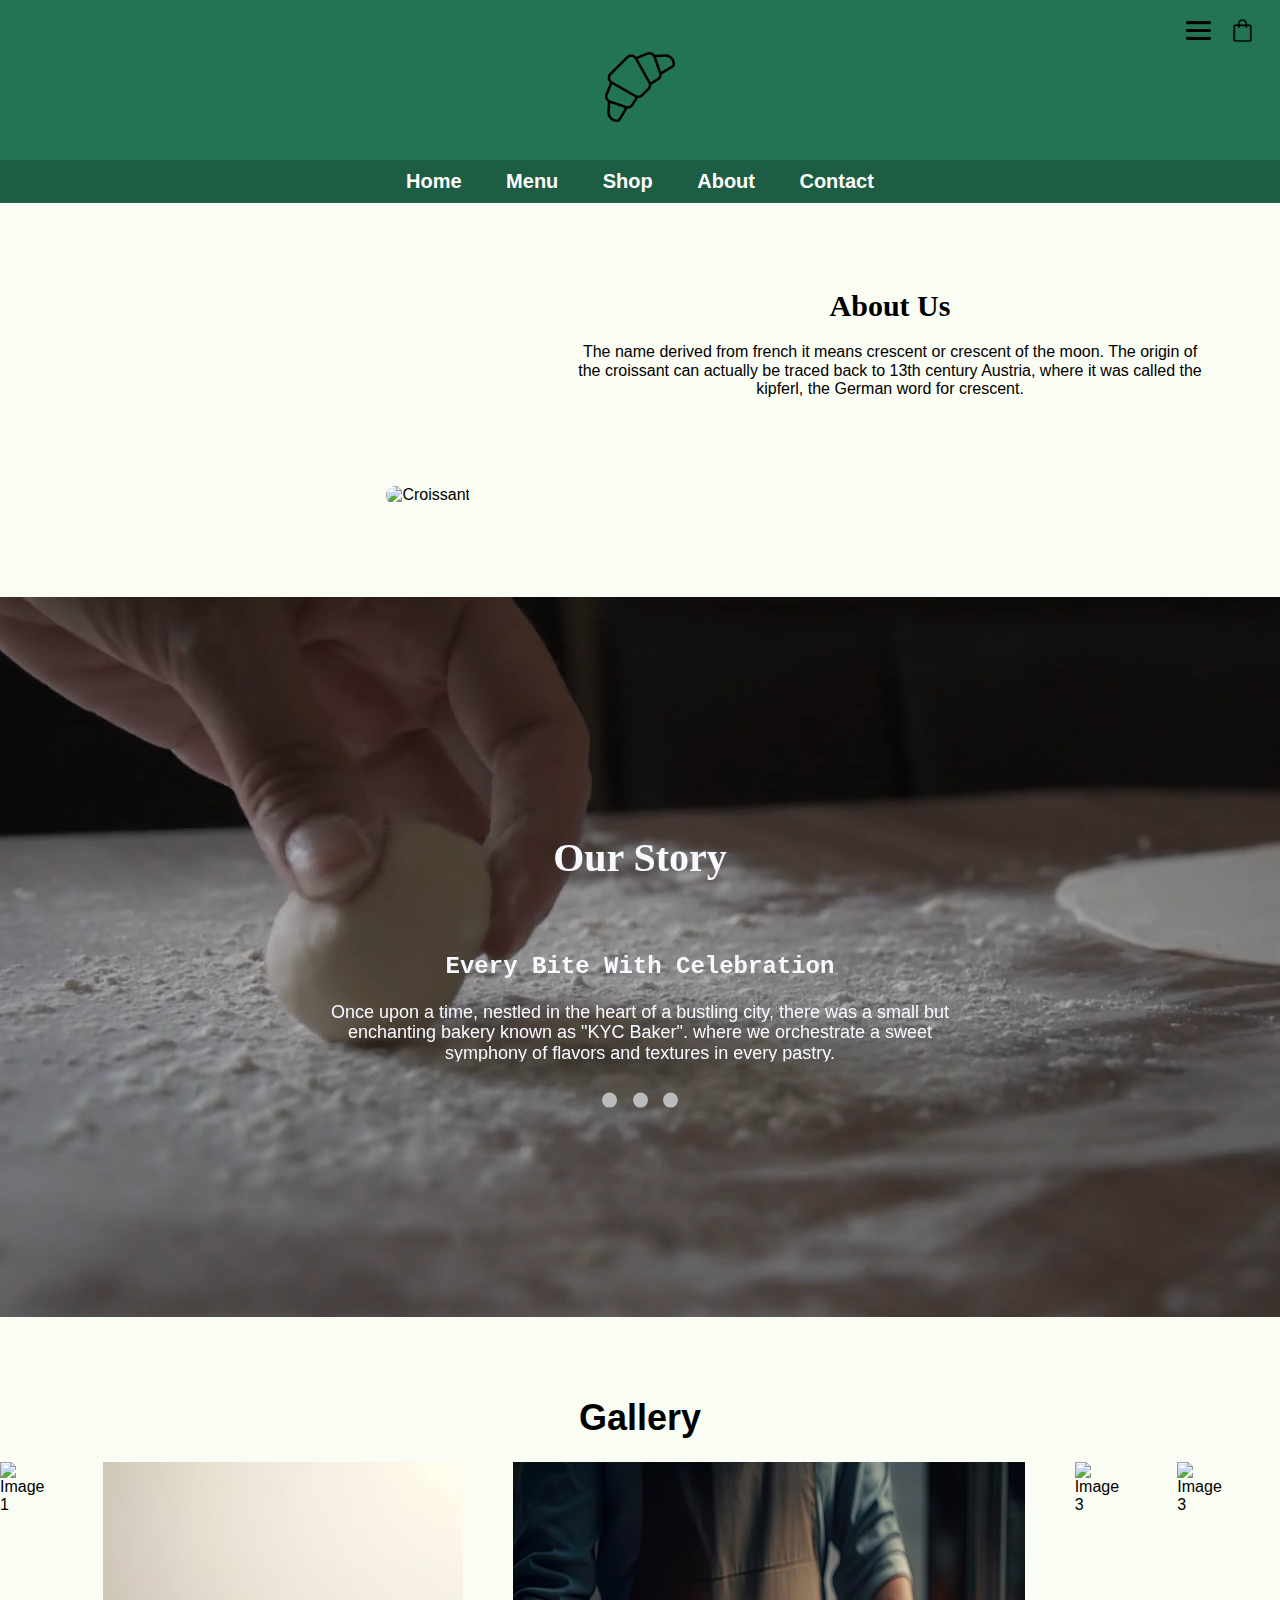
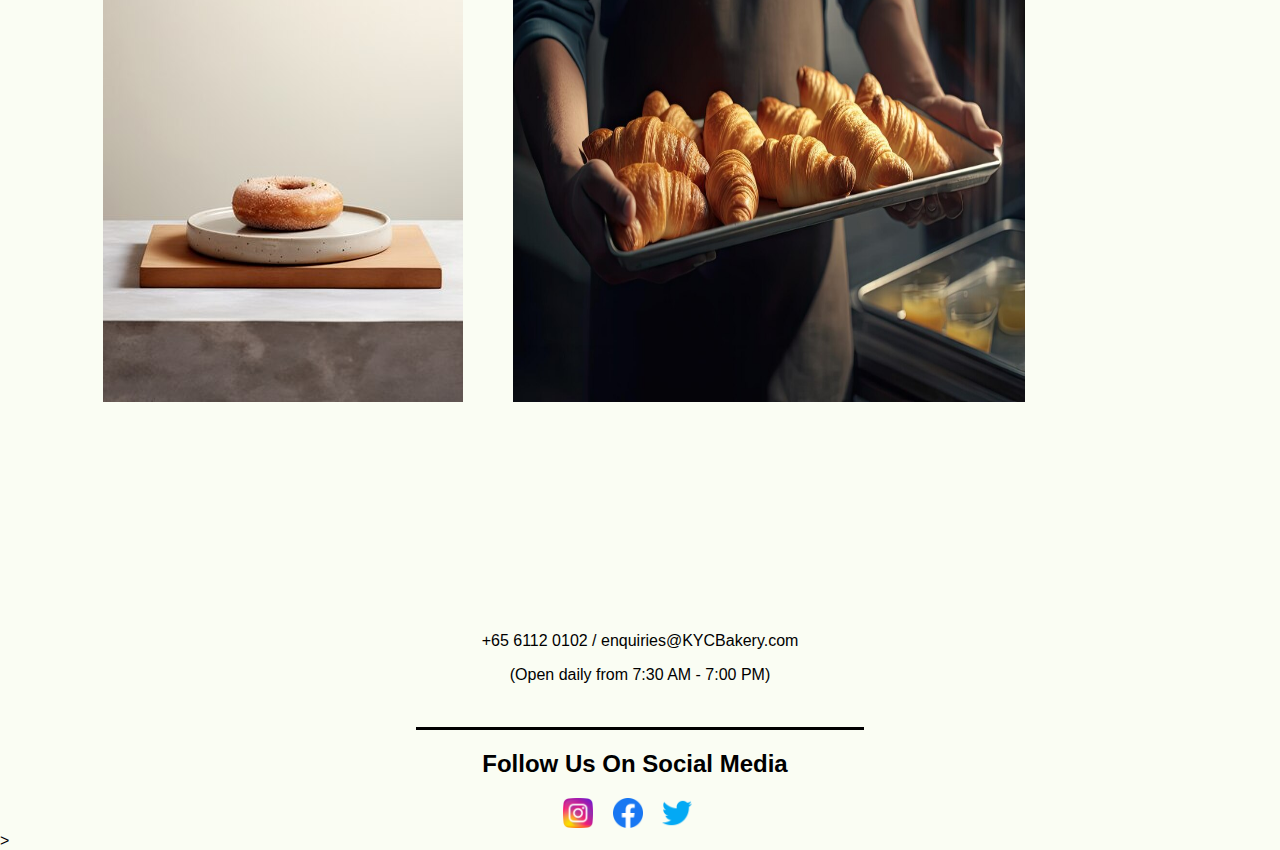
==== about.html @ 5d9e371f "all page development and total price javascript on shop and slider gallery on about page" ====
<!DOCTYPE html>
<html lang="en">
<head>
    <meta charset="UTF-8">
    <meta name="viewport" content="width=device-width, initial-scale=1.0">
    <title>About</title>
    <link rel="stylesheet" href="Remaining.css">
    <link rel="stylesheet" href="normalize.css">
</head>
<body>
    <header>
        <nav class="menu">
            <div class="icons">
                <img src="image/menu.png" alt="Shop">
                <img src="image/market.png" alt="Shop">
            </div>
            <div class="logo">
                <img src="image/croissant.png" alt="KYC Bakery">
            </div>
            <ul>
                <li><a href="index.html">Home</a></li>
                <li><a href="menu.html">Menu</a></li>
                <li><a href="shop.html">Shop</a></li>
                <li><a href="about.html">About</a></li>
                <li><a href="contact.html">Contact</a></li>
            </ul>
        </nav>
    </header>
    <section>
        <div class="Toprightbox">
            <img src="image/croissants-wooden-cutting-board.jpg" alt="Croissant">
            <div class="words">
                <h1 style="font-family:'Pacificoregular';font-size: 30px;">About Us</h1>
                <p>The name derived from french it means crescent or crescent of the moon. The origin of the croissant can actually be traced back to 13th century Austria, where it was called the kipferl, the German word for crescent.</p>
            </div>
        </div>
    </section>
    <br><br><br><br><br>
    <section>
        <div class="slider-background">
            <video autoplay muted loop>
                <source src="videos/dough_-_43653 (720p).mp4" type="video/mp4">
            </video>
            <div class="text-below-box">
                <h2 style="font-size: 40px;font-weight: bold;font-family:'Pacificoregular'">Our Story</h2><br><br>
                <div class="slider-bottom">
                    <div class="slider-bottom-text" data-index="1">
                        <p><strong style="font-size: 24px;font-family:'Courier New', Courier, monospace">Every Bite With Celebration</strong><br><br>Once upon a time, nestled in the heart of a bustling city, there was a small but enchanting bakery known as "KYC Baker". where we orchestrate a sweet symphony of flavors and textures in every pastry.</p>
                    </div>
                    <div class="slider-bottom-text" data-index="2">
                        <p><strong style="font-size: 24px;font-family:'Courier New', Courier, monospace">The Journey</strong><br><br> Our commitment to quality begins at the source. With ingredients sourced from local farmers and global flavors that tantalize the palate, each pastry is a journey of flavors, connecting the rich tapestry of our community to the world.</p>
                    </div>
                    <div class="slider-bottom-text" data-index="3">
                        <p><strong style="font-size: 24px;font-family:'Courier New', Courier, monospace">Creating a culture that did not exist before</strong><br><br> Our motive was not just limited to providing daily food, but more to fill the memories of people who came by. We continued to make efforts to build a new “bakery culture” whereby everyone enjoys bread any time at anywhere of their day.</p>
                    </div>
                </div>
                
                <div class="dots-container">
                    <span class="dot" onclick="currentSlide(1)"></span>
                    <span class="dot" onclick="currentSlide(2)"></span>
                    <span class="dot" onclick="currentSlide(3)"></span>
                </div>
            </div>
        </div>
    </section>

    <section>
        <h1 style="text-align:center;margin-top:80px;font-size: 36px;">Gallery</h1>
        <div class="gallery-container">
            <div class="gallery">
                <img src="image/front-view-baker-spreading-flour-dough-composition.jpg" alt="Image 1">
                <img src="image/baked-bun-with-black-copy-space-background.jpg" alt="Image 2">
                <img src="image/background.jpg" alt="image 3">
                <img src="image/high-angle-cook-whisking-mixture-bowl.jpg" alt="Image 3">
                <img src="image/coffee-croissant-jam-wooden-table-french-breakfast-cafe-vertical-shot-selective-focus-croissant.jpg" alt="Image 3">
            </div>
        </div>
    </section>


    <footer style="margin-top:70px">
        <p style="text-align: center;">+65 6112 0102 / enquiries@KYCBakery.com</p>
        <p style="text-align: center;">(Open daily from 7:30 AM - 7:00 PM)</p><br>
        <hr style="height:3px;background-color: black;border:none;width:35%;">
        <div class="socialmedia2">
            <h2>Follow Us On Social Media</h2>
            <img src="image/instagram.png" alt="Instagram">
            <img src="image/facebook.png" alt="Facebook">
            <img src="image/twitter.png" alt="Facebook">
        </div>>
    </footer>
    <script>
        document.addEventListener("DOMContentLoaded", function () {
            let currentIndex = 1;
            showText(currentIndex);
    
            function showText(index) {
                const texts = document.querySelectorAll(".slider-bottom-text");
                texts.forEach((text) => {
                    text.style.display = +text.getAttribute("data-index") === index ? "block" : "none";
                });
            }
    
            window.currentSlide = function (index) {
                currentIndex = index;
                showText(currentIndex);
            };
        });
    </script>
    <script src="https://code.jquery.com/jquery-3.6.4.min.js"></script>
    <script src="aboutscript.js"></script>
</body>
</html>
---- Remaining.css ----
body {
    font-family: Arial, sans-serif;
    margin: 0;
    padding: 0;
    background-color:#fafdf3;
}

.menu {
    background-color: rgb(35, 116, 85);
    text-align: center;
    padding:18px 0;
    padding-bottom:0px;
    position:relative;
}

.icons{
    text-align: end;
    margin-right: 10px;
    margin-top: 0;
}

.icons #market-icon {
    width: 25px;
    margin-right: 10px; 
    cursor: pointer; 
}


.icons img{
    max-width: 25px;
    margin-right:15px
}

.logo{
    text-align:center
}

.logo img {
    max-width: 80px;
    padding-bottom:20px;
}

.modal {
    display: none;
    position: fixed;
    top: 0;
    left: 0;
    width: 300px;
    height: 100%;
    background-color: rgba(0, 0, 0, 0.7);
    overflow-y: auto;
}

.modal-content {
    background-color: #fefefe;
    margin: 15% auto;
    padding: 20px;
    border: 1px solid #888;
    width: 100%;
    box-sizing: border-box;
}

#market-items-list {
    max-height: 500px; /* Set the maximum height for scrollability */
    overflow-y: auto; /* Enable vertical scrolling if the list exceeds the max height */
}

.close {
    color: #aaa;
    float: right;
    font-size: 28px;
    font-weight: bold;
    cursor: pointer;
}

.close:hover,
.close:focus {
    color: black;
    text-decoration: none;
    cursor: pointer;
}

.menu ul {
    list-style: none;
    padding: 10px 0;
    margin-top:8px;
    align-items: center;
    justify-content:flex-end;
    background-color: rgb(29, 93, 68);;
    
}

.menu ul li {
    
    display: inline;
    margin: 10px;
    position: relative;
}

.menu ul li a {
    text-decoration: none;
    color: white;
    font-weight: bold;
    font-size: 20px;
    margin: 0 10px;
    transition: color 0.3s;
}

.menu ul li a:hover {
    color:black;
}

.menu-background{
    background-size: cover;
    background-position: center;
    background-attachment: fixed;
    background-color: transparent;
    margin: 0;
    margin-top: 40px;
    padding: 0;
    position: relative;
    height: 60vh;
    display:block;
}

.menu-background video{
    width: 100%;
    height: 100%;
    object-fit: cover;
    position: relative;
    top: 0;
    left: 0;
}

.menu-background-text{
    text-align:center;
    font-size: 18px;
    color: ghostwhite;
    position: absolute;
    top: 50%;
    left: 50%;
    transform: translate(-50%, -50%);
}

.menu-background-text img{
    max-width: 80px;
    margin-right:60px;
    margin-left:60px;
    margin-top:30px;
    margin-bottom: 40px;
    display: inline-block;
    filter: brightness(0) invert(1);
}

.content {
    display: flex;
    flex-direction: row; /* Arrange items in a column */
    align-items: flex-start;
}

.photo {
    float: left;
    width: 50%; /* Adjust as needed */
}

.details {
    text-align:center;
    float: right;
    width: 50%; /* Adjust as needed */
    padding: 20px; /* Adjust as needed */
    margin-top: 90px;
    margin-right:80px;
}

.photo img {
    max-width: 75%;
    height: auto;
    display: block;
    margin-top: 50px;
    margin-left: 60px;
    margin-right:30px;
    border-radius:25px;
}

h2{
    text-align:center;
    font-weight: bold;
}

.box-container {
    display: flex;
    flex-wrap: wrap;
    justify-content: center;
    margin-top: 20px;
}

.box {
    width: 30%; /* Adjust as needed */
    text-align: center;
    margin: 30px;
    opacity: 0;
    transform: translateY(20px);
    transition: opacity 0.6s ease-out, transform 0.6s ease-out;
} 

.box.slide-in {
    opacity: 1;
    transform: translateY(0);
}

.box img {
    max-width: 70%;
    height: 80%;
    border-radius: 10px;
    cursor:pointer;
}

.box img:hover {
    transform: scale(1.1); /* Adjust the scale factor for the close-up effect */
}


.box p {
    margin-top: 10px;
    font-weight: bold;
} 

/*testing*/

#slider-container {
    display: flex;
    overflow: hidden;
}

.slider-item {
    width: 100%;
    display: none;
    justify-content:center;
    text-align:center;
    margin-left:30px;
}

.slider-item img {
    max-width: 30%;
    height: auto;
    width:150px;
    margin: 0 10px;
    border-radius:30px;
    margin-bottom:10px;
}

.slider-item p{
    margin-top:60px;
}

#buttons-container {
    margin-top: 10px;
    display:flex;
    justify-content: center;
    margin-bottom: 30px;
}

button {
    margin-right: 10px;
    background-color: #fafdf3;
    border:none;
    font-size: 22px;
}

button:hover{
    color: gray;
}

.buttonformenu{
    padding-right: 30px;
    padding-left: 30px;
    padding-top: 8px;
    padding-bottom: 8px;
    background-color: rgb(35, 116, 85);
    font-size: 16px;
    border: none;
    border-radius:5px;
    position:relative;
    color: whitesmoke;
    transition: color 0.3s ease; /*smooth transition effect*/
}

.textformenu{
    text-align:center;
}

.shop-slider-background{
    background-image: url('image/sweet-bun-with-chocolate-syrup-it.jpg');
    background-size: cover;
    background-position: center;
    background-attachment: fixed;
    background-color: transparent;
    padding: 0;
    position: relative;
    display:block;
    z-index: -1;
}

.boxContainer{
    display: flex;
    justify-content: center;
    align-items: center;
    margin-top:10px;
}

.big-empty-box{
    width: 800px;
    height: 1300px;
    border: 2px solid black;
    border-radius: 25px;
    background-color: rgba(62, 62, 62, 0.4);
    color:whitesmoke;
}

.inputbox{
    margin-top:40px;
    margin-left:50px;
    margin-bottom: 40px;
}

.textarea-style {
    width: 600px;
    height: 150px; 
    padding: 10px;
    font-size: 16px;
    border-radius: 10px;
    background-color: rgb(250, 250, 250);
    margin-bottom: 20px;
}

.textarea-totalprice{
    width: 200px;
    height: 50px; 
    padding: 10px;
    font-size: 16px;
    border-radius: 10px;
    background-color: rgb(250, 250, 250);
    margin-bottom: 20px;
}

.inputbox input[type="radio"] {
    transform: scale(1.5);
    margin-right: 5px;
    margin-bottom: 10px;
    margin-left:25px;
}

select {
    width: 250px; 
    padding: 10px; 
    font-size: 16px; 
    border-radius:10px;
    background-color:rgb(250, 250, 250);
}

option {
    font-size: 16px; 
}

input[type="date"]{
    width: 250px; 
    padding: 10px; 
    font-size: 16px; 
    border-radius:10px;
    background-color:rgb(250, 250, 250);
}

input[type="text"]{
    width: 250px; 
    padding: 10px; 
    font-size: 16px; 
    border-radius:10px;
    background-color:rgb(250, 250, 250);
    margin-right:30px;
}

button[type="submit"]{
    width: 150px; 
    padding: 10px; 
    font-size: 16px; 
    border-radius:10px;
    background-color:rgb(35, 116, 85);
    color: whitesmoke;
}

button[type="submit"]:hover{
    color:darkgray;
}

.Toprightbox{
    display: flex;
    flex-direction: row;
    align-items: flex-end;
}

.Toprightbox img{
    margin-left:auto;
    max-width:30%;
    border-radius:25px;
    margin-right: 40px;
    margin-top:60px;
}

.words{
    text-align:center;
    width: 50%; 
    padding: 20px; 
    margin-top: 30px;
    margin-left:40px;
    margin-right:50px;
    margin-bottom:70px;
}

.slider-background{
    /*background-image: url('image/autumn-sunset-illuminates-famous-city-skyline-panorama-generated-by-ai_188544-23673.jpg');*/
    background-size: cover;
    background-position: center;
    background-attachment: fixed;
    background-color: transparent;
    margin-top:0px;
    margin-bottom:0px;
    padding: 0;
    position: relative;
    height: 80vh;
    display:block;
}

video {
    width: 100%;
    height: 100%;
    object-fit: cover;
    position: relative;
    top: 0;
    left: 0;
}

.slider-bottom {
    width: 100%;
    margin: 0 -150px;
    padding: 0 150px;
    overflow:hidden;
    position: relative;
    background:transparent;
}

.slider-bottom-text {
    margin: -20px 0;
    display: none;
    animation: slideIn 3s ease-in-out forwards;
}

.text-below-box{
    text-align:center;
    font-size: 18px;
    color: ghostwhite;
    position: absolute;
    top: 50%;
    left: 50%;
    transform: translate(-50%, -50%);
}


@keyframes slideIn {
    0% {
        transform: translateX(-100%);
    }
    100% {
        transform: translateX(0);
    }
}

.slider-bottom-text:first-child {
    display: block;
}

.dots-container {
    text-align: center;
    margin-top: 30px;
}

.dot {
    height: 15px;
    width: 15px;
    margin: 0 5px;
    background-color: #bbb;
    border-radius: 50%;
    display: inline-block;
    cursor: pointer;
}

.dot:hover {
    background-color: #717171;
}

.contact-boxContainer{
    display: flex;
    /*justify-content: center;*/
    align-items: flex-start;
    margin-top:60px;
}

.contact-big-empty-box{
    width: 900px;
    height: 900px;
    border-radius: 25px;
}

.insidecontact{
    margin-top:40px;
    margin-left:150px;
    margin-bottom: 40px;
}

.insidecontact input[type="radio"] {
    transform: scale(1.5);
    margin-right: 5px;
    margin-bottom: 10px;
    margin-left:25px;
}

.image-contact-container {
    display: flex;
    flex-direction: column; 
    margin-top:130px;
    margin-right:100px;
}

.images-contact-container {
    display: flex;
    width: 500px;
    height: 600px;
    justify-content: space-around;
    flex-direction: column;
    margin-top: 20px;
    margin-left:60px
}

.image-contact-container p{
    margin-top:40px;
    margin-left: 62px;
    margin-bottom:8px;
}

.images-contact-container img {
    max-width: 100%; 
    border-radius: 10px; 
    margin-bottom: 100px;
    margin-top:20px
}

.images-contact-container iframe {
    max-width: 100%; 
    border-radius: 10px; 
    margin-bottom: 100px;
    margin-top:20px;
}


.textarea-contact-style {
    width: 600px;
    height: 150px; 
    padding: 10px;
    font-size: 16px;
    border-radius: 10px;
    background-color: rgb(250, 250, 250);
    margin-bottom: 20px;
}


.payment-boxContainer{
    display: flex;
    justify-content: center;
    align-items: center;
    margin-top:30px;
}

.payment-big-empty-box{
    width: 600px;
    height: 500px;
    border: 2px solid black;
    border-radius: 25px;
}

.insidepayment{
    margin-top:70px;
    margin-left:80px;
    margin-bottom: 40px;
}

.insidepayment input[type="text"]{
    padding: 10px; 
    font-size: 12px; 
    border-radius:10px;
    background-color:rgb(250, 250, 250);
    margin-right:30px;
}

.socialmedia2{
    text-align: center;
    margin-right: 10px;
    margin-top: 15px;
}

.socialmedia2 img{
    max-width:30px;
    margin-right:15px
}

.thankyou-slider-background{
    background-image: url('image/bread-arrangement-cloth.jpg');
    background-size: cover;
    background-position: center;
    background-attachment: fixed;
    background-color: transparent;
    padding: 0;
    position: relative;
    display:block;
    z-index: -1;
    color:black;
}
@media screen and (max-width: 440px) {
    body{
        font-size:12px;
        margin:0;
    }
    .socialmedia2{
        text-align:center;
        margin:0;
    }
    .socialmedia2 img{
        max-width: 25px;
    }
    .logo img {
        max-width: 60px;
    }

    .menu ul {
        flex-direction: row;
        align-items: center;
        justify-content: center;
    }

    .menu ul li {
        display: inline-block;
        margin: 8px 0;
        text-align: center;
    }

    .menu ul li a{
        font-size:16px;
        margin:0 5px;
    }

    #slider-container {
        display: flex;
        overflow: hidden;
    }
    
    .slider-item {
        width: 100%;
        display: none;
        justify-content:center;
        text-align:center;
        margin-left:0;
    }
    
    .slider-item img {
        max-width: 15%;
        height: auto;
        width:150px;
        margin: 0 10px;
        border-radius:30px;
        margin-bottom:10px;
    }

    .content {
        display: flex;
        flex-direction: column;
        align-items: flex-start;
    }
    
    .photo {
        width: 100%; 
    }
    
    .details {
        width:90%;
        margin-top:20px;
    }
    
    .photo img {
        max-width: 75%;
        height: auto;
        display: block;
        margin-top: 50px;
        margin-left: 45px;
        margin-right:30px;
        border-radius:25px;
    }

    .boxContainer{
        display: flex;
        justify-content: center;
        align-items: center;
        margin-top:10px;
    }
    
    .big-empty-box{
        width: 270px;
        height: 1400px;
        border: 2px solid black;
        border-radius: 25px;
    }
    
    .inputbox{
        margin-top:40px;
        margin-left:25px;
        margin-bottom: 40px;
    }

    .textarea-style {
        width: 200px;
        height: 50px; 
        padding: 10px;
        font-size: 16px;
        border-radius: 10px;
        background-color: rgb(250, 250, 250);
        margin-bottom: 20px;
    }
    
    .inputbox input[type="radio"] {
        transform: scale(1.5);
        margin-right: 5px;
        margin-bottom: 10px;
        margin-left:25px;
    }
    

    select {
        width: 200px; 
        padding: 10px; 
        font-size: 16px; 
        border-radius:10px;
        background-color:rgb(250, 250, 250);
    }
    
    option {
        font-size: 16px; 
    }
    
    input[type="date"]{
        width: 200px; 
        padding: 10px; 
        font-size: 16px; 
        border-radius:10px;
        background-color:rgb(250, 250, 250);
    }
    
    input[type="text"]{
        width: 200px; 
        padding: 10px; 
        font-size: 16px; 
        border-radius:10px;
        background-color:rgb(250, 250, 250);
        margin-right:30px;
        margin-top:10px
    }
    
    button[type="submit"]{
        width: 150px; 
        padding: 10px; 
        font-size: 16px; 
        border-radius:10px;
        background-color:rgb(35, 116, 85);
        color: whitesmoke;
    }
    
    button[type="submit"]:hover{
        color:darkgray;
    }

    .Toprightbox {
        flex-direction: column;
        display: flex;
        justify-content: center;
        align-items: center;
    }

    .Toprightbox img{
        margin-left:40px;
        max-width:50%;
        border-radius:25px;
        margin-right: 30px;
        margin-top:60px;
        align-items: center;
    }

    .words {
        padding: 10px;
        align-items: center;
        margin-bottom:0;
    }

    .slider-background{
        background-image: url('image/autumn-sunset-illuminates-famous-city-skyline-panorama-generated-by-ai_188544-23673.jpg');
        background-size: cover;
        background-position: center;
        background-attachment: fixed;
        background-color: transparent;
        margin-right:20px;
        margin-left:20px;
        padding: 0;
        position: relative;
        height: 80vh;
        display:block;
    }
    
    .slider-bottom {
        width: 100%;
        margin: 0 -50px;
        padding: 0 50px;
        overflow:hidden;
        position: relative;
        background:transparent;
    }

    .dots-container {
        margin-top: 5px;
    }
    .dot {
        margin: 0 2px;
        height: 10px; 
        width: 10px; 
    }

    .contact-boxContainer {
        flex-direction: column;
        align-items: center;
    }

    .contact-big-empty-box {
        width: 90%;
        height: auto;
        border-radius: 15px;
    }

    .insidecontact {
        margin: 20px; 
    }

    .insidecontact input[type="radio"] {
        transform: scale(1); 
        margin: 5px 0; 
    }

    .image-contact-container {
        margin: 20px auto;
    }

    .images-contact-container {
        width: 100%;
        height: auto; 
        margin: 20px 0; 
    }

    .images-contact-container img {
        max-width: 100%;
        margin-bottom: 20px; 
        margin-top: 10px; 
    }

    .textarea-contact-style{
        width: 200px;
        height: 50px; 
        padding: 10px;
        font-size: 16px;
        border-radius: 10px;
        background-color: rgb(250, 250, 250);
        margin-bottom: 20px;
    }

    .images-contact-container img:first-child {
        display: none;
    }
    
    .menu-background-text{
        text-align:center;
        font-size: 18px;
        color: ghostwhite;
        position: absolute;
        top: 50%;
        left: 50%;
        transform: translate(-50%, -50%);
    }
    
    .menu-background-text img{
        max-width: 40px;
        margin-right:9px;
        margin-left:10px;
        margin-top:30px;
        margin-bottom: 40px;
        display: inline-block;
        filter: brightness(0) invert(1);
    }
}


.gallery-container {
    overflow: hidden;
    width: 100%;
    height:700px
}

.gallery {
    display: flex;
    transition: transform 1s ease-in-out;
}

.gallery img {
    margin-right:50px;
    width: 40%;
    height: auto;
}
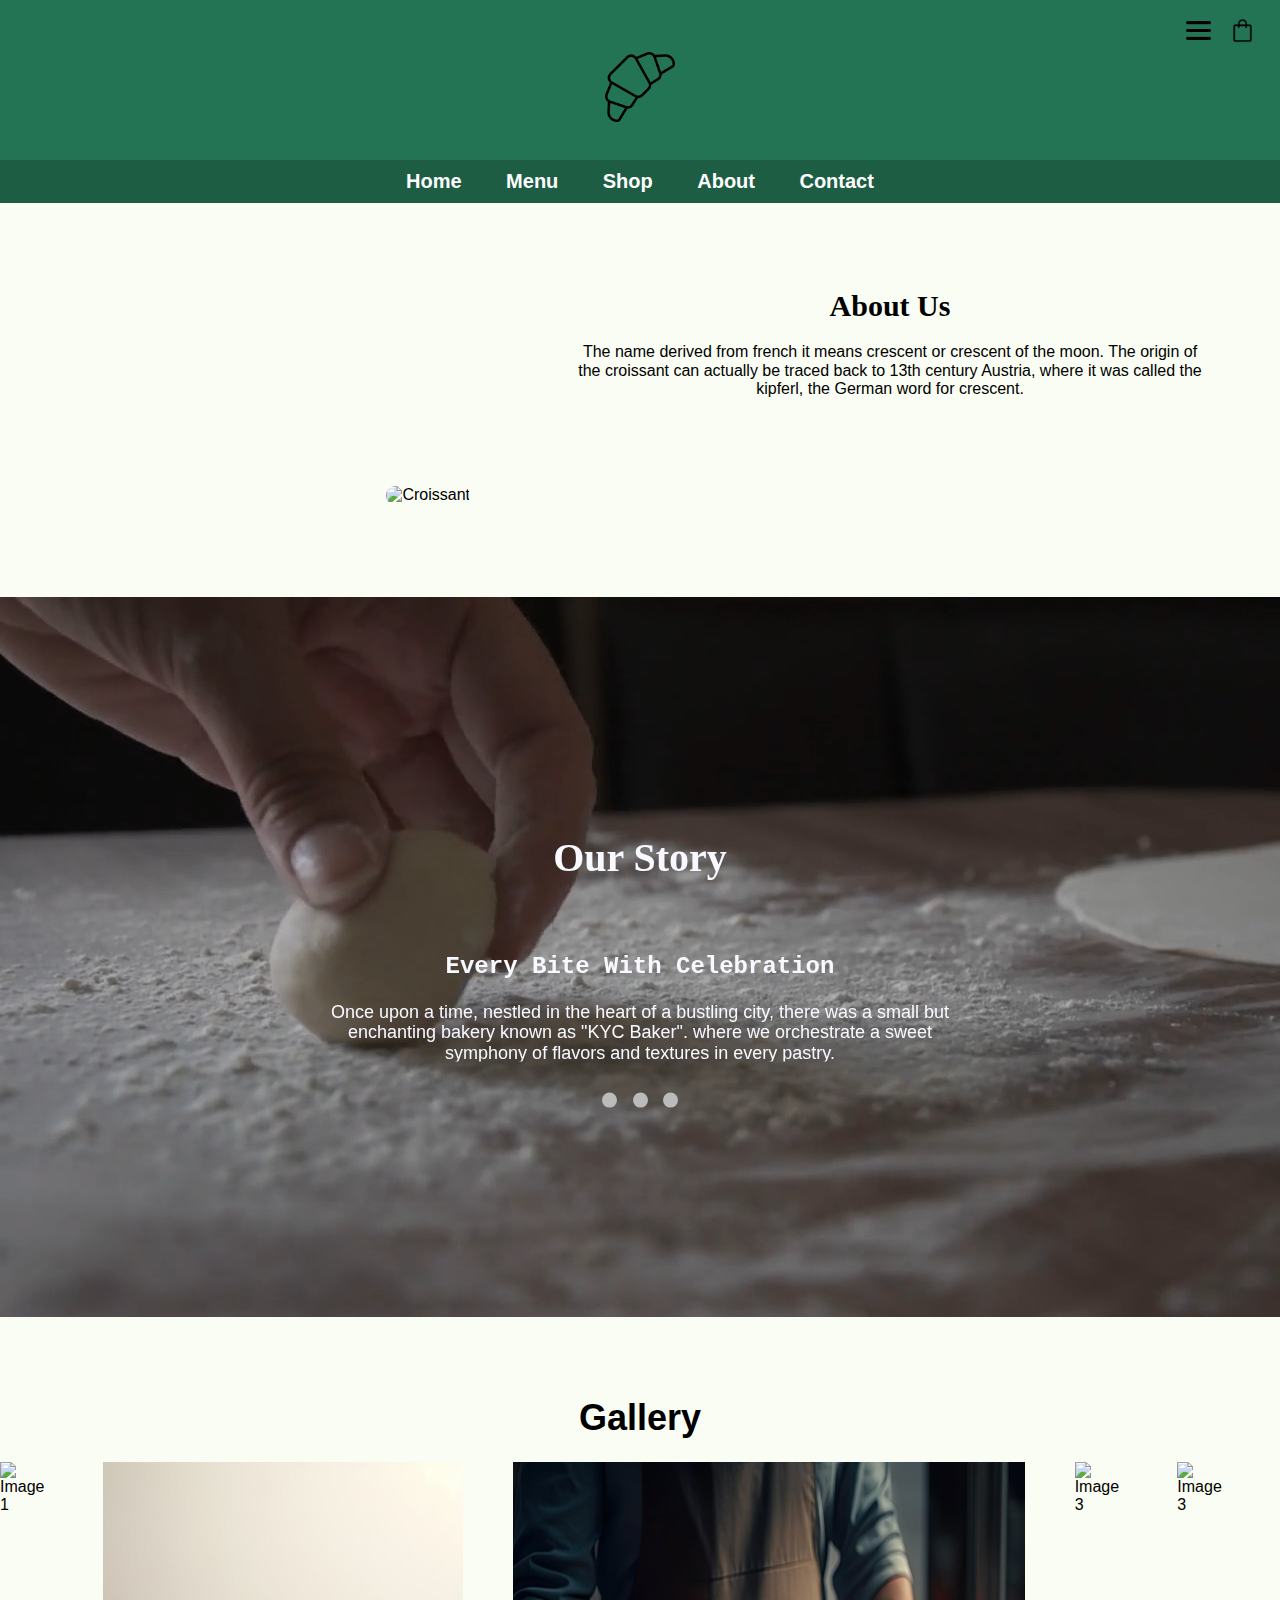
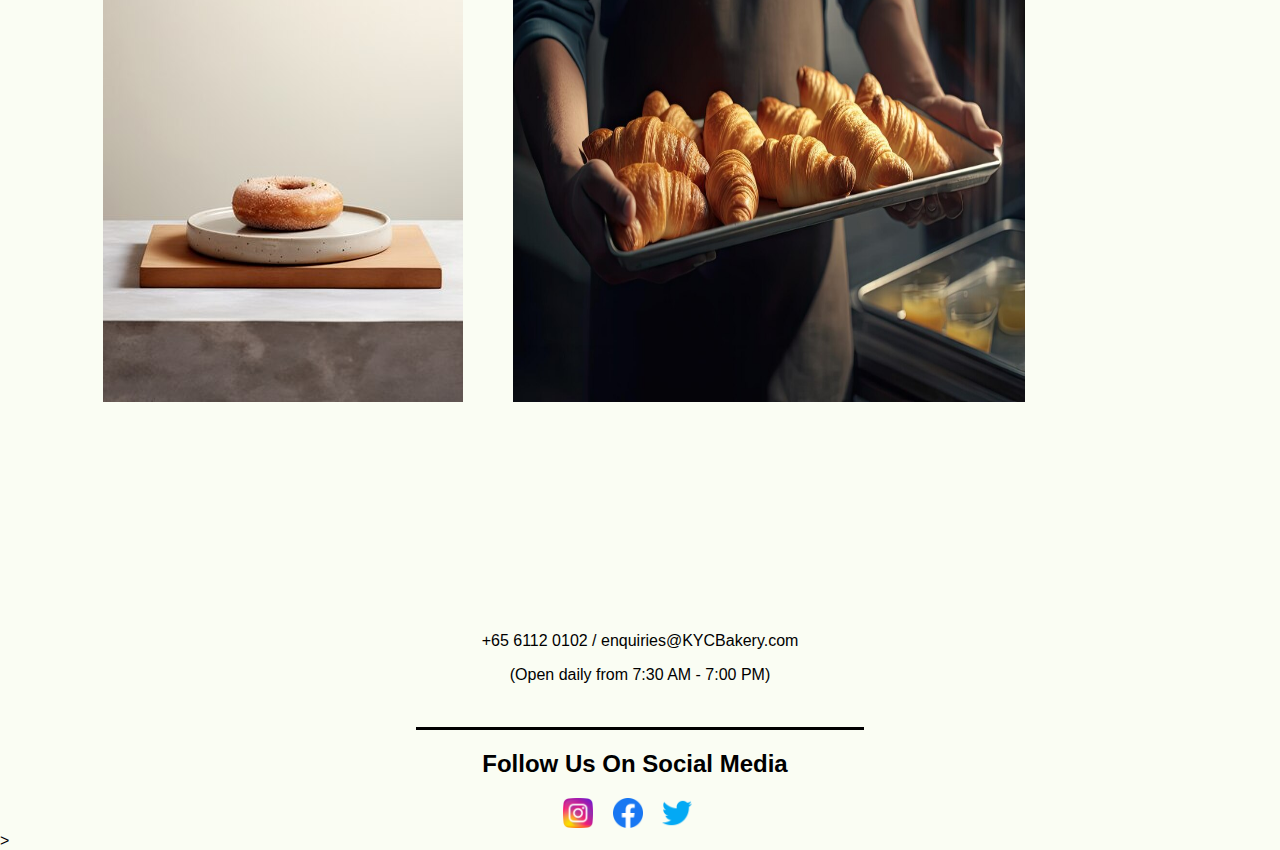
==== commit 88b1fd92: "media query for iphone X" ====
--- a/about.html
+++ b/about.html
@@ -4,6 +4,7 @@
     <meta charset="UTF-8">
     <meta name="viewport" content="width=device-width, initial-scale=1.0">
     <title>About</title>
+    <link rel="icon" href="image/croissant.png" type="image/png">
     <link rel="stylesheet" href="Remaining.css">
     <link rel="stylesheet" href="normalize.css">
 </head>
--- a/Remaining.css
+++ b/Remaining.css
@@ -140,6 +140,13 @@
     top: 50%;
     left: 50%;
     transform: translate(-50%, -50%);
+}
+
+.menu-label-text{
+    font-size:20px;
+    margin-right:5px;
+    text-align:center;
+    margin-left:30px
 }
 
 .menu-background-text img{
@@ -497,6 +504,23 @@
     background-color: #717171;
 }
 
+.gallery-container {
+    overflow: hidden;
+    width: 100%;
+    height:700px
+}
+
+.gallery {
+    display: flex;
+    transition: transform 1s ease-in-out;
+}
+
+.gallery img {
+    margin-right:50px;
+    width: 40%;
+    height: auto;
+}
+
 .contact-boxContainer{
     display: flex;
     /*justify-content: center;*/
@@ -536,7 +560,6 @@
     height: 600px;
     justify-content: space-around;
     flex-direction: column;
-    margin-top: 20px;
     margin-left:60px
 }
 
@@ -550,13 +573,12 @@
     max-width: 100%; 
     border-radius: 10px; 
     margin-bottom: 100px;
-    margin-top:20px
 }
 
 .images-contact-container iframe {
     max-width: 100%; 
     border-radius: 10px; 
-    margin-bottom: 100px;
+    margin-bottom: 10px;
     margin-top:20px;
 }
 
@@ -569,35 +591,6 @@
     border-radius: 10px;
     background-color: rgb(250, 250, 250);
     margin-bottom: 20px;
-}
-
-
-.payment-boxContainer{
-    display: flex;
-    justify-content: center;
-    align-items: center;
-    margin-top:30px;
-}
-
-.payment-big-empty-box{
-    width: 600px;
-    height: 500px;
-    border: 2px solid black;
-    border-radius: 25px;
-}
-
-.insidepayment{
-    margin-top:70px;
-    margin-left:80px;
-    margin-bottom: 40px;
-}
-
-.insidepayment input[type="text"]{
-    padding: 10px; 
-    font-size: 12px; 
-    border-radius:10px;
-    background-color:rgb(250, 250, 250);
-    margin-right:30px;
 }
 
 .socialmedia2{
@@ -807,13 +800,10 @@
     }
 
     .slider-background{
-        background-image: url('image/autumn-sunset-illuminates-famous-city-skyline-panorama-generated-by-ai_188544-23673.jpg');
         background-size: cover;
         background-position: center;
         background-attachment: fixed;
         background-color: transparent;
-        margin-right:20px;
-        margin-left:20px;
         padding: 0;
         position: relative;
         height: 80vh;
@@ -862,16 +852,19 @@
         margin: 20px auto;
     }
 
+    .image-contact-container p{
+        margin: 20px;
+        margin-top:0;
+    }
+
     .images-contact-container {
         width: 100%;
         height: auto; 
         margin: 20px 0; 
     }
 
-    .images-contact-container img {
-        max-width: 100%;
-        margin-bottom: 20px; 
-        margin-top: 10px; 
+    .images-contact-container iframe {
+        height:450px
     }
 
     .textarea-contact-style{
@@ -889,13 +882,20 @@
     }
     
     .menu-background-text{
+        width:300px;
         text-align:center;
-        font-size: 18px;
+        font-size: 16px;
         color: ghostwhite;
         position: absolute;
         top: 50%;
         left: 50%;
         transform: translate(-50%, -50%);
+    }
+
+    .menu-label-text{
+        font-size:16px;
+        margin-right:5px;
+        margin-left:5px;
     }
     
     .menu-background-text img{
@@ -907,23 +907,17 @@
         display: inline-block;
         filter: brightness(0) invert(1);
     }
-}
-
-
-.gallery-container {
-    overflow: hidden;
-    width: 100%;
-    height:700px
-}
-
-.gallery {
-    display: flex;
-    transition: transform 1s ease-in-out;
-}
-
-.gallery img {
-    margin-right:50px;
-    width: 40%;
-    height: auto;
-}
-
+
+    .gallery-container {
+        overflow: hidden;
+        width: 100%;
+        height:250px;
+    }
+
+    .gallery img {
+        margin-right:25px;
+    }
+
+}
+
+
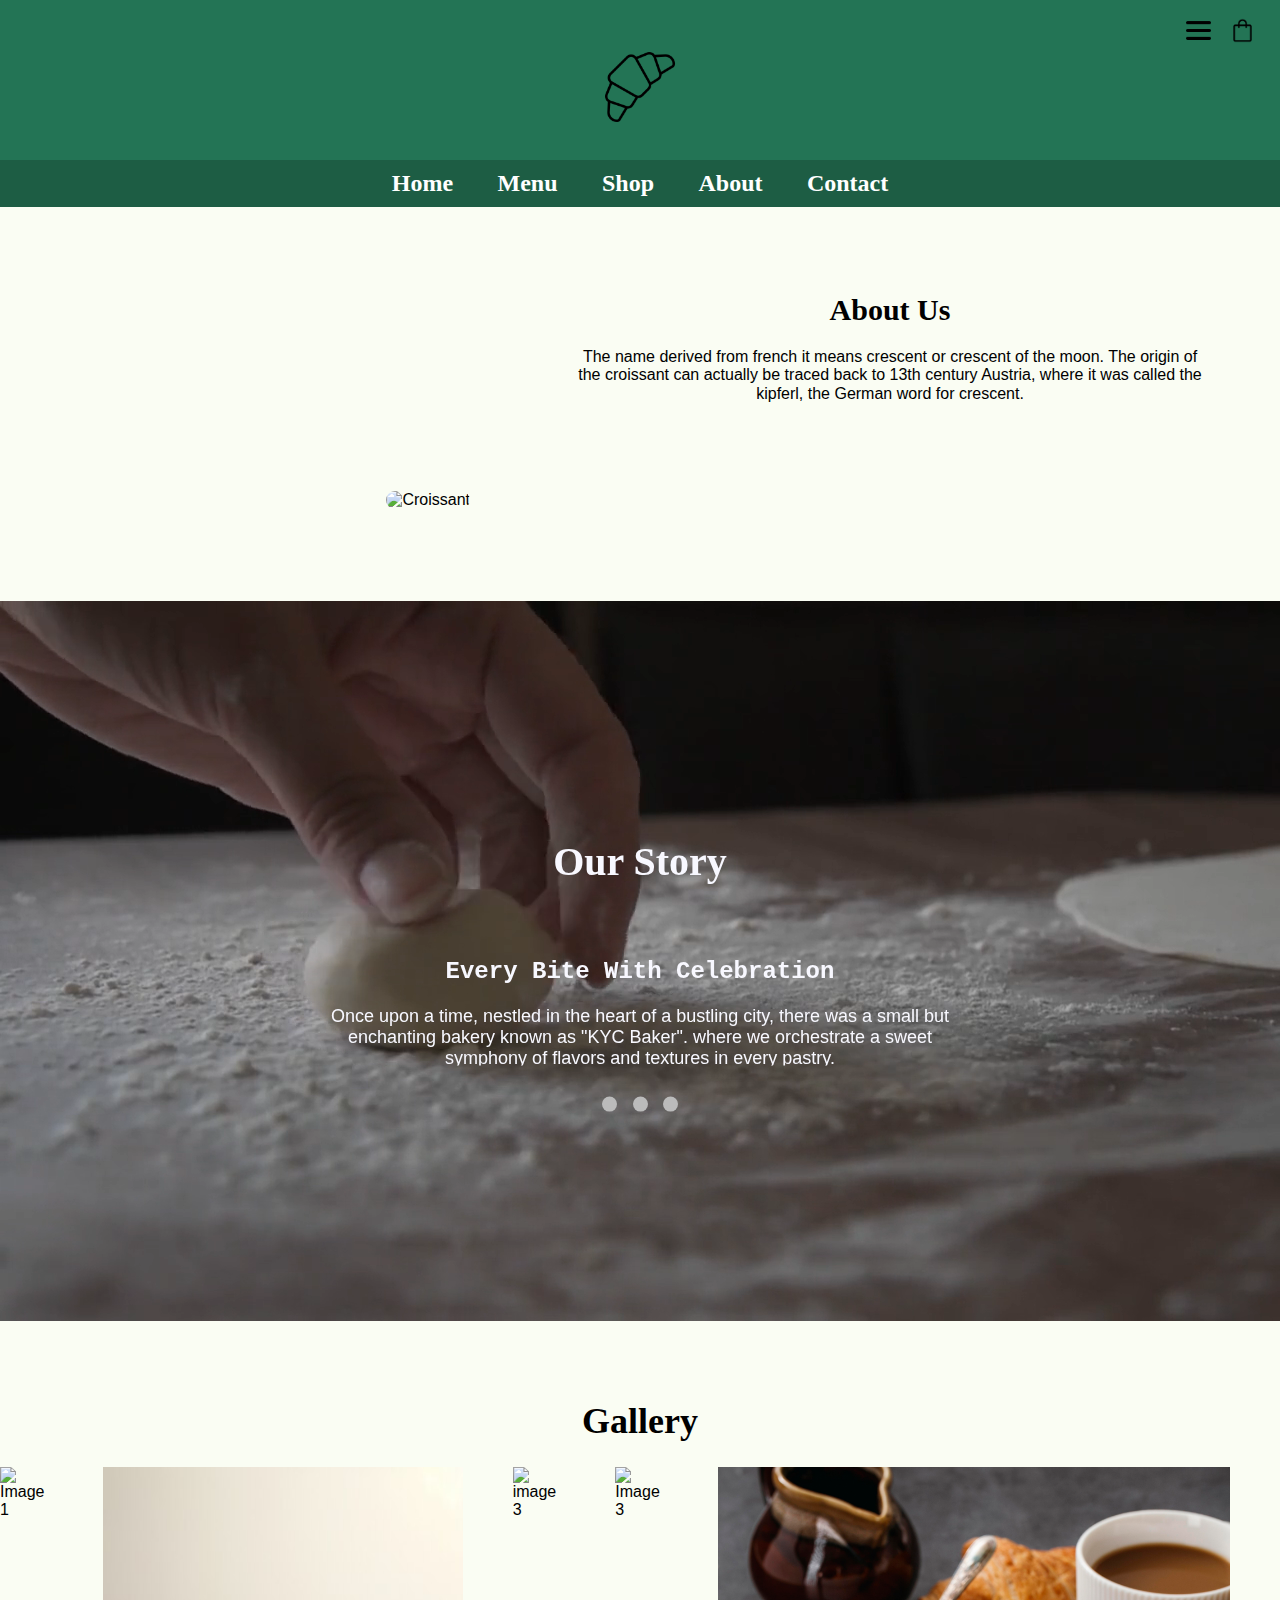
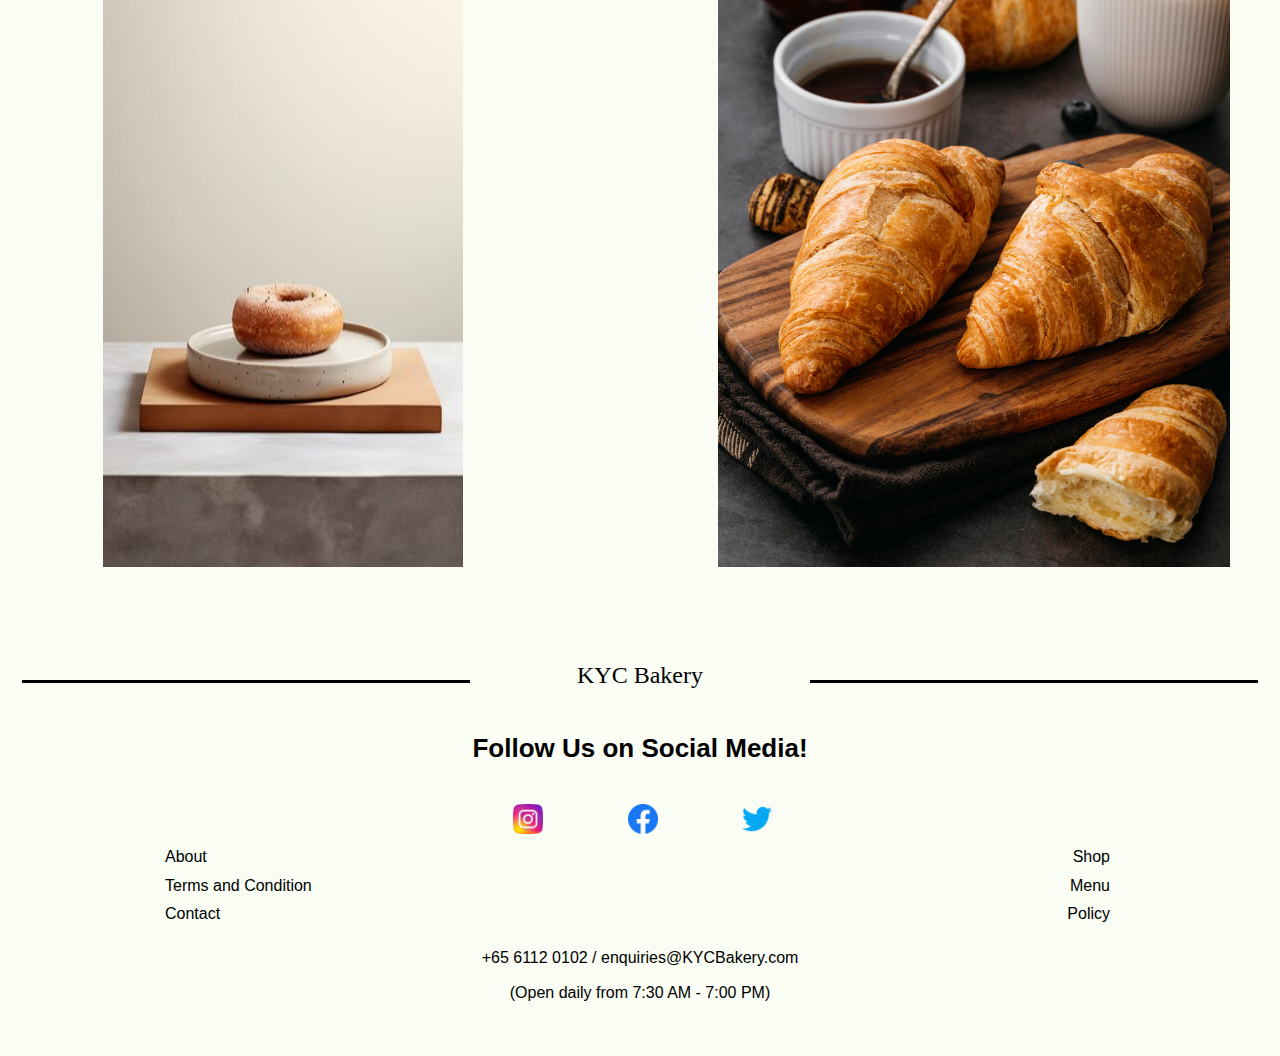
==== commit 92a0a630: "footer revamped and adjusted about us gallery js" ====
--- a/about.html
+++ b/about.html
@@ -66,29 +66,44 @@
     </section>
 
     <section>
-        <h1 style="text-align:center;margin-top:80px;font-size: 36px;">Gallery</h1>
+        <h1 style="text-align:center;margin-top:80px;font-size: 36px;font-family:'Pacificoregular'">Gallery</h1>
         <div class="gallery-container">
             <div class="gallery">
                 <img src="image/front-view-baker-spreading-flour-dough-composition.jpg" alt="Image 1">
                 <img src="image/baked-bun-with-black-copy-space-background.jpg" alt="Image 2">
-                <img src="image/background.jpg" alt="image 3">
+                <img src="image/high-angle-cook-whisking-eggs-bowl.jpg" alt="image 3">
                 <img src="image/high-angle-cook-whisking-mixture-bowl.jpg" alt="Image 3">
-                <img src="image/coffee-croissant-jam-wooden-table-french-breakfast-cafe-vertical-shot-selective-focus-croissant.jpg" alt="Image 3">
+                <img src="image/close-up-composition-tasty-breakfast-goodies.jpg" alt="Image 3">
             </div>
         </div>
     </section>
 
-
-    <footer style="margin-top:70px">
-        <p style="text-align: center;">+65 6112 0102 / enquiries@KYCBakery.com</p>
-        <p style="text-align: center;">(Open daily from 7:30 AM - 7:00 PM)</p><br>
-        <hr style="height:3px;background-color: black;border:none;width:35%;">
+    <br><br><br>
+    <footer>
+        <div class="line-with-gap">
+            <div class="text-in-middle">KYC Bakery</div>
+        </div>
+        <br>
+        <p class="footer-text">Follow Us on Social Media!</p>
         <div class="socialmedia2">
-            <h2>Follow Us On Social Media</h2>
             <img src="image/instagram.png" alt="Instagram">
             <img src="image/facebook.png" alt="Facebook">
             <img src="image/twitter.png" alt="Facebook">
-        </div>>
+            <div class="footer-container">
+                <div class="footer-links-left">
+                    <a href="about.html">About</a>
+                    <a href="about.html">Terms and Condition</a>
+                    <a href="contact.html">Contact</a>
+                </div>
+                <div class="footer-link-right">
+                    <a href="shop.html">Shop</a>
+                    <a href="menu.html">Menu</a>
+                    <a href="about.html">Policy</a>
+                </div>
+            </div>
+        </div>
+        <p style="text-align: center;">+65 6112 0102 / enquiries@KYCBakery.com</p>
+        <p style="text-align: center;">(Open daily from 7:30 AM - 7:00 PM)</p><br>
     </footer>
     <script>
         document.addEventListener("DOMContentLoaded", function () {
--- a/Remaining.css
+++ b/Remaining.css
@@ -101,9 +101,10 @@
     text-decoration: none;
     color: white;
     font-weight: bold;
-    font-size: 20px;
+    font-size: 24px;
     margin: 0 10px;
     transition: color 0.3s;
+    font-family:'Pacificoregular';
 }
 
 .menu ul li a:hover {
@@ -595,38 +596,185 @@
 
 .socialmedia2{
     text-align: center;
-    margin-right: 10px;
-    margin-top: 15px;
+    display: block;
+    margin-left:85px;
+    margin-top: 40px;
 }
 
 .socialmedia2 img{
     max-width:30px;
-    margin-right:15px
-}
-
-.thankyou-slider-background{
-    background-image: url('image/bread-arrangement-cloth.jpg');
-    background-size: cover;
-    background-position: center;
-    background-attachment: fixed;
+    margin-right:80px
+}
+
+footer {
+    text-align: center;
+    padding: 20px 0; /* Adjust padding as needed */
+}
+
+.line-with-gap {
+    position: relative;
+    text-align: center;
+    margin-top: 20px;
+}
+
+.line-with-gap::before,
+.line-with-gap::after {
+    content: "";
+    display: inline-block;
+    width: 35%; 
+    height: 3px; 
+    background-color: black; 
+}
+
+.line-with-gap::before {
+    margin-right: 8%;
+}
+
+.line-with-gap::after {
+    margin-left: 8%;
+}
+
+.text-in-middle {
+    position: relative;
+    z-index: 1;
+    display: inline-block;
+    padding: 0; /* Adjust padding as needed */
+    background-color: #fafdf3;
+    font-size: 24px;
+    font-family:'Pacificoregular'
+}
+
+
+.footer-container {
+    display: flex;
+    justify-content: space-between;
+    margin-top: 10px;
+    margin-left: 10px;
+    margin-right: 10px;
+}
+
+.footer-links-left {
+    text-align: left;
+    margin-left:70px;
+}
+
+.footer-links-left a {
+    display:block;
+    margin-right: 20px; /* Adjust margin as needed */
+    text-decoration: none;
+    color: black; /* Adjust color as needed */
+    margin-bottom: 10px;
+}
+
+.footer-link-right {
+    text-align: right;
+    margin-right:160px
+}
+
+.footer-link-right a {
+    display: block;
+    margin-bottom: 10px; /* Adjust margin as needed */
+    text-decoration: none;
+    color: black; /* Adjust color as needed */
+}   
+
+
+.line-with-gap-white {
+    position: relative;
+    text-align: center;
+    margin-top: 20px;
+    color:whitesmoke
+}
+
+.line-with-gap-white::before,
+.line-with-gap-white::after {
+    content: "";
+    display: inline-block;
+    width: 35%; 
+    height: 3px; 
+    background-color: whitesmoke; 
+}
+
+.line-with-gap-white::before {
+    margin-right: 8%;
+}
+
+.line-with-gap-white::after {
+    margin-left: 8%;
+}
+
+.text-in-middle-white {
+    position: relative;
+    z-index: 1;
+    display: inline-block;
+    padding: 0; /* Adjust padding as needed */
     background-color: transparent;
-    padding: 0;
-    position: relative;
+    font-size: 24px;
+    font-family:'Pacificoregular'
+}
+
+
+.footer-container-white {
+    display: flex;
+    justify-content: space-between;
+    margin-top: 10px;
+    margin-left: 10px;
+    margin-right: 10px;
+}
+
+.footer-links-left-white {
+    text-align: left;
+    margin-left:70px;
+}
+
+.footer-links-left-white a {
     display:block;
-    z-index: -1;
-    color:black;
-}
-@media screen and (max-width: 440px) {
+    margin-right: 20px; /* Adjust margin as needed */
+    text-decoration: none;
+    color: whitesmoke; /* Adjust color as needed */
+    margin-bottom: 10px;
+}
+
+.footer-link-right-white {
+    text-align: right;
+    margin-right:160px
+}
+
+.footer-link-right-white a {
+    display: block;
+    margin-bottom: 10px; /* Adjust margin as needed */
+    text-decoration: none;
+    color: whitesmoke; /* Adjust color as needed */
+}
+
+.footer-text{
+    font-weight:bold;
+    font-size: 26px;
+    margin-right:0;
+    margin-bottom:0;
+}
+
+.footer-text-white{
+    font-weight:bold;
+    font-size: 26px;
+    margin-right:0;
+    margin-bottom:0;
+    color:whitesmoke;
+}
+
+@media screen and (max-width: 500px) {
     body{
         font-size:12px;
         margin:0;
     }
     .socialmedia2{
         text-align:center;
-        margin:0;
+        margin-left:5px
     }
     .socialmedia2 img{
         max-width: 25px;
+        margin-right:25px;
+        margin-left:25px
     }
     .logo img {
         max-width: 60px;
@@ -918,6 +1066,64 @@
         margin-right:25px;
     }
 
-}
-
-
+
+    .line-with-gap::before,
+    .line-with-gap::after {
+        content: "";
+        display: inline-block;
+        width: 20%; 
+    }
+    
+    .text-in-middle {
+        font-size: 18px;
+    }
+    
+    .footer-links-left {
+        text-align: left;
+        margin-top:20px;
+        margin-left:100px;
+    }
+    
+    .footer-link-right {
+        text-align: right;
+        margin-top:20px;
+        margin-right:100px
+    }
+
+    .footer-text{
+        font-size: 18px;
+    }
+
+    footer p{
+        font-size:14px;
+    }
+
+    .line-with-gap-white::before,
+    .line-with-gap-white::after {
+        content: "";
+        display: inline-block;
+        width: 20%; 
+    }
+    
+    .text-in-middle-white {
+        font-size: 18px;
+    }
+    
+    .footer-links-left-white {
+        text-align: left;
+        margin-top:20px;
+        margin-left:100px;
+    }
+    
+    .footer-link-right-white {
+        text-align: right;
+        margin-top:20px;
+        margin-right:100px
+    }
+
+    .footer-text-white{
+        font-size: 18px;
+    }
+}
+
+
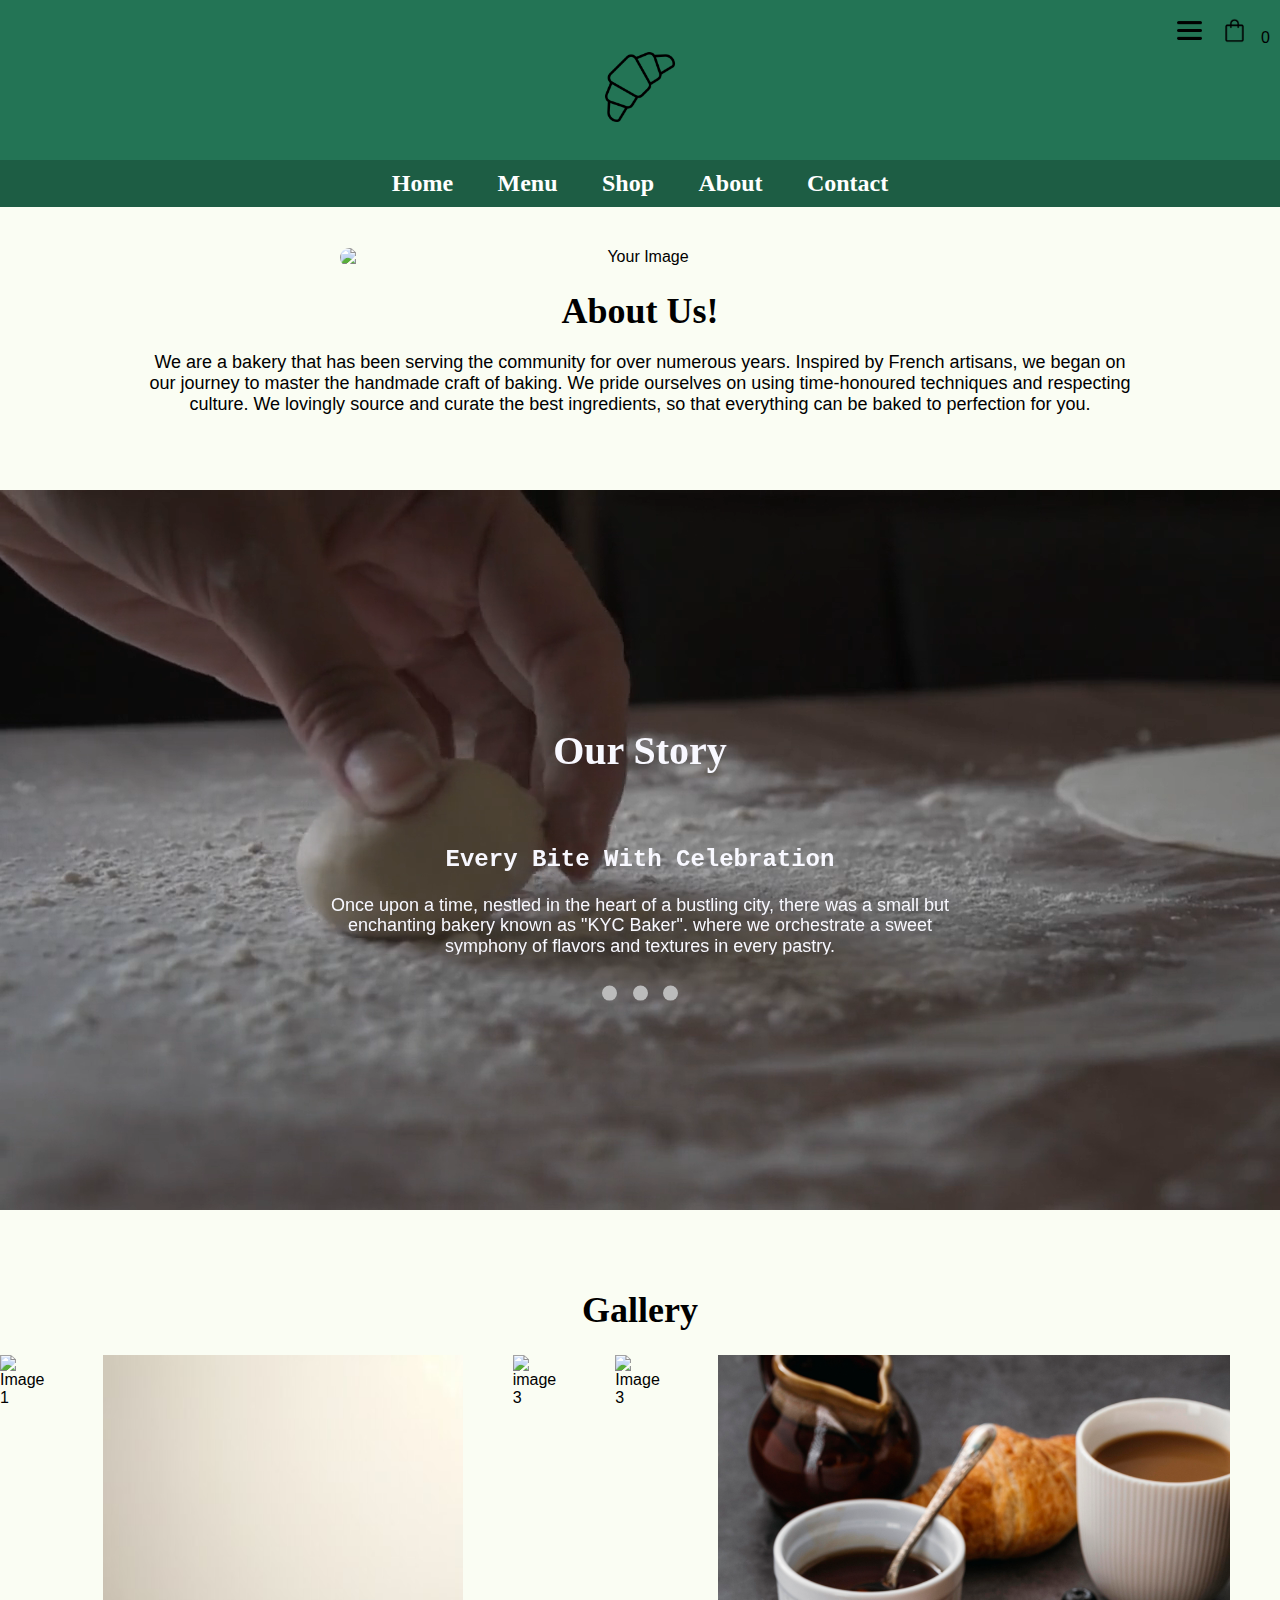
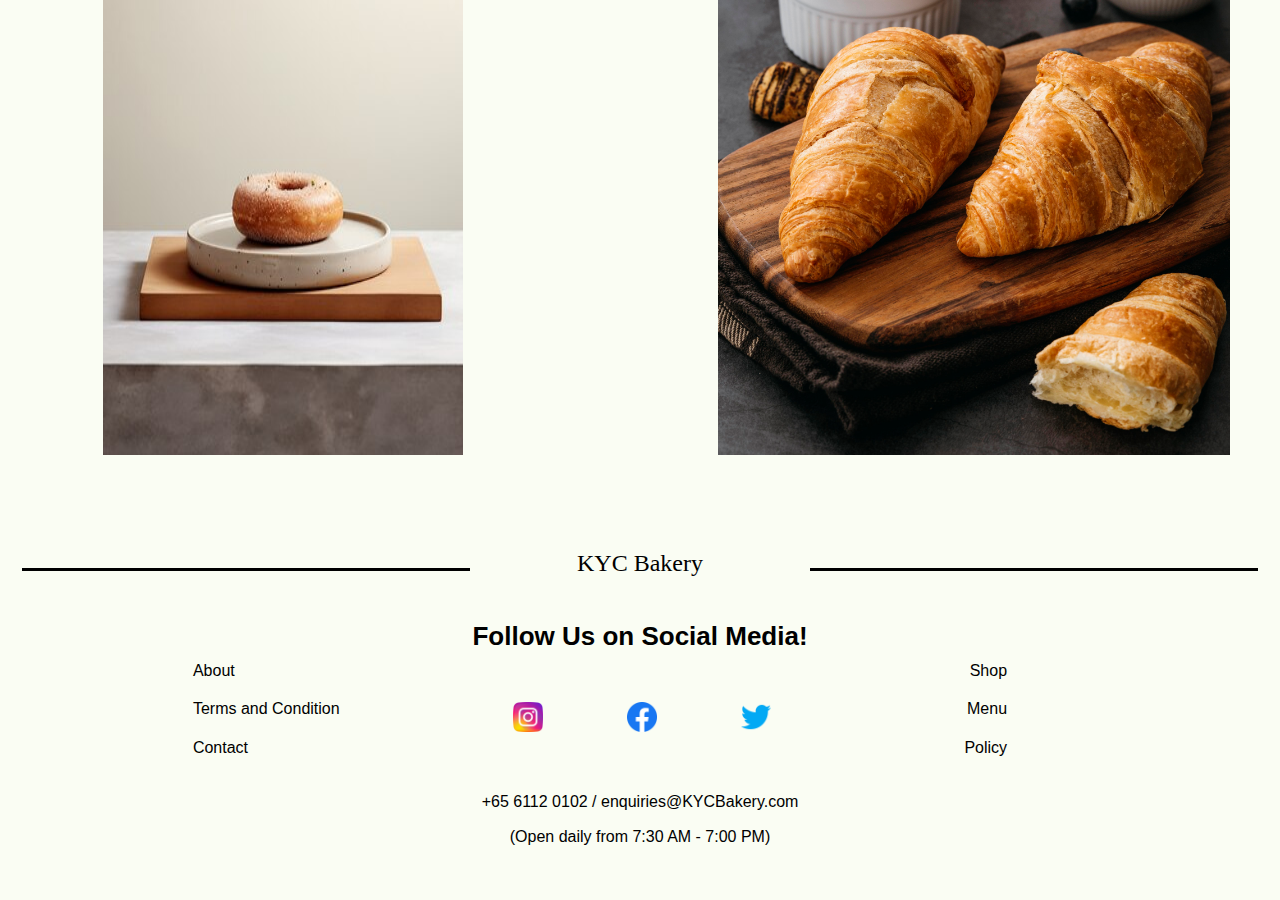
==== commit f2b037be: "cart/bag function" ====
--- a/about.html
+++ b/about.html
@@ -13,7 +13,8 @@
         <nav class="menu">
             <div class="icons">
                 <img src="image/menu.png" alt="Shop">
-                <img src="image/market.png" alt="Shop">
+                <img src="image/market.png" alt="Shop" id="market-icon">
+                <span id="market-counter">0</span>
             </div>
             <div class="logo">
                 <img src="image/croissant.png" alt="KYC Bakery">
@@ -28,15 +29,15 @@
         </nav>
     </header>
     <section>
-        <div class="Toprightbox">
-            <img src="image/croissants-wooden-cutting-board.jpg" alt="Croissant">
-            <div class="words">
-                <h1 style="font-family:'Pacificoregular';font-size: 30px;">About Us</h1>
-                <p>The name derived from french it means crescent or crescent of the moon. The origin of the croissant can actually be traced back to 13th century Austria, where it was called the kipferl, the German word for crescent.</p>
-            </div>
-        </div>
+        <div class="about-container">
+            <img src="image/croissants-wooden-cutting-board.jpg" alt="Your Image">
+            <h1>About Us!</h1>
+            <p>We are a bakery that has been serving the community for over numerous years.  Inspired by French artisans, we began on our journey to master the handmade craft of baking. 
+                We pride ourselves on using time-honoured techniques and respecting culture. 
+                We lovingly source and curate the best ingredients, so that everything can be baked to perfection for you.</p>
+          </div>
     </section>
-    <br><br><br><br><br>
+    <br><br><br>
     <section>
         <div class="slider-background">
             <video autoplay muted loop>
@@ -64,7 +65,7 @@
             </div>
         </div>
     </section>
-
+    
     <section>
         <h1 style="text-align:center;margin-top:80px;font-size: 36px;font-family:'Pacificoregular'">Gallery</h1>
         <div class="gallery-container">
@@ -78,6 +79,17 @@
         </div>
     </section>
 
+    <div id="market-modal" class="modal">
+        <div class="modal-content">
+            <span class="close">&times;</span>
+            <h2>Market Items</h2>
+            <ul id="market-items-list"></ul>
+            <div>Total Amount: <span id="total-amount">$0.00</span></div>
+            <form action="payment.html" method="get">
+                <button type="submit">Order</button>
+            </form>
+        </div>
+    </div>
     <br><br><br>
     <footer>
         <div class="line-with-gap">
@@ -85,26 +97,28 @@
         </div>
         <br>
         <p class="footer-text">Follow Us on Social Media!</p>
-        <div class="socialmedia2">
-            <img src="image/instagram.png" alt="Instagram">
-            <img src="image/facebook.png" alt="Facebook">
-            <img src="image/twitter.png" alt="Facebook">
-            <div class="footer-container">
-                <div class="footer-links-left">
-                    <a href="about.html">About</a>
-                    <a href="about.html">Terms and Condition</a>
-                    <a href="contact.html">Contact</a>
-                </div>
-                <div class="footer-link-right">
-                    <a href="shop.html">Shop</a>
-                    <a href="menu.html">Menu</a>
-                    <a href="about.html">Policy</a>
-                </div>
+        <div class="footer-container">
+            <div class="footer-links-left">
+                <a href="about.html">About</a>
+                <a href="about.html">Terms and Condition</a>
+                <a href="contact.html">Contact</a>
+            </div>
+            <div class="socialmedia2">
+                <img src="image/instagram.png" alt="Instagram">
+                <img src="image/facebook.png" alt="Facebook">
+                <img src="image/twitter.png" alt="Facebook">
+            </div>
+            <div class="footer-link-right">
+                <a href="shop.html">Shop</a>
+                <a href="menu.html">Menu</a>
+                <a href="about.html">Policy</a>
             </div>
         </div>
         <p style="text-align: center;">+65 6112 0102 / enquiries@KYCBakery.com</p>
         <p style="text-align: center;">(Open daily from 7:30 AM - 7:00 PM)</p><br>
     </footer>
+
+    <script src="menujava.js"></script>
     <script>
         document.addEventListener("DOMContentLoaded", function () {
             let currentIndex = 1;
--- a/Remaining.css
+++ b/Remaining.css
@@ -58,6 +58,20 @@
     border: 1px solid #888;
     width: 100%;
     box-sizing: border-box;
+}
+
+.modal-content button[type="submit"] {
+    padding-right: 30px;
+    padding-left: 30px;
+    padding-top: 8px;
+    padding-bottom: 8px;
+    background-color: rgb(35, 116, 85);
+    font-size: 16px;
+    border: none;
+    border-radius:5px;
+    position:relative;
+    color: whitesmoke;
+    transition: color 0.3s ease;
 }
 
 #market-items-list {
@@ -229,6 +243,7 @@
 
 
 .box p {
+    margin-bottom:0;
     margin-top: 10px;
     font-weight: bold;
 } 
@@ -400,29 +415,48 @@
     color:darkgray;
 }
 
-.Toprightbox{
+@keyframes splitAnimation {
+    0% {
+        transform: translateY(100%);
+        opacity: 0;
+      }
+      100% {
+        transform: translateY(0);
+        opacity: 1;
+      }
+}
+
+.about-container {
+    max-width:1000px;
     display: flex;
-    flex-direction: row;
-    align-items: flex-end;
-}
-
-.Toprightbox img{
-    margin-left:auto;
-    max-width:30%;
-    border-radius:25px;
-    margin-right: 40px;
-    margin-top:60px;
-}
-
-.words{
-    text-align:center;
-    width: 50%; 
-    padding: 20px; 
-    margin-top: 30px;
-    margin-left:40px;
-    margin-right:50px;
-    margin-bottom:70px;
-}
+    flex-direction: column;
+    align-items: center;
+    text-align: center;
+    margin: auto;
+    animation: splitAnimation 3s forwards;
+}
+
+.about-container img {
+    width: 60%; 
+    height: auto; 
+    display: block; 
+    border-radius:20px;
+    margin-top:25px;
+}
+
+.about-container p{
+    margin: 20px 0;
+    font-size: 18px;
+    animation: splitAnimation 3s forwards;
+}
+
+.about-container h1{
+    margin-bottom:0px;
+    font-family:'Pacificoregular';
+    font-size:36px;
+    animation: splitAnimation 3s forwards;
+}
+
 
 .slider-background{
     /*background-image: url('image/autumn-sunset-illuminates-famous-city-skyline-panorama-generated-by-ai_188544-23673.jpg');*/
@@ -597,8 +631,9 @@
 .socialmedia2{
     text-align: center;
     display: block;
-    margin-left:85px;
+    margin-left:50px;
     margin-top: 40px;
+    margin-bottom:40px;
 }
 
 .socialmedia2 img{
@@ -647,7 +682,7 @@
 
 .footer-container {
     display: flex;
-    justify-content: space-between;
+    justify-content: space-evenly;
     margin-top: 10px;
     margin-left: 10px;
     margin-right: 10px;
@@ -660,20 +695,20 @@
 
 .footer-links-left a {
     display:block;
-    margin-right: 20px; /* Adjust margin as needed */
+    margin-right: 10px; /* Adjust margin as needed */
     text-decoration: none;
     color: black; /* Adjust color as needed */
-    margin-bottom: 10px;
+    margin-bottom: 20px;
 }
 
 .footer-link-right {
     text-align: right;
-    margin-right:160px
+    margin-right:150px
 }
 
 .footer-link-right a {
     display: block;
-    margin-bottom: 10px; /* Adjust margin as needed */
+    margin-bottom: 20px; /* Adjust margin as needed */
     text-decoration: none;
     color: black; /* Adjust color as needed */
 }   
@@ -716,7 +751,7 @@
 
 .footer-container-white {
     display: flex;
-    justify-content: space-between;
+    justify-content: space-evenly;
     margin-top: 10px;
     margin-left: 10px;
     margin-right: 10px;
@@ -729,20 +764,20 @@
 
 .footer-links-left-white a {
     display:block;
-    margin-right: 20px; /* Adjust margin as needed */
+    margin-right: 10px; /* Adjust margin as needed */
     text-decoration: none;
     color: whitesmoke; /* Adjust color as needed */
-    margin-bottom: 10px;
+    margin-bottom: 20px;
 }
 
 .footer-link-right-white {
     text-align: right;
-    margin-right:160px
+    margin-right:150px
 }
 
 .footer-link-right-white a {
     display: block;
-    margin-bottom: 10px; /* Adjust margin as needed */
+    margin-bottom: 20px; /* Adjust margin as needed */
     text-decoration: none;
     color: whitesmoke; /* Adjust color as needed */
 }
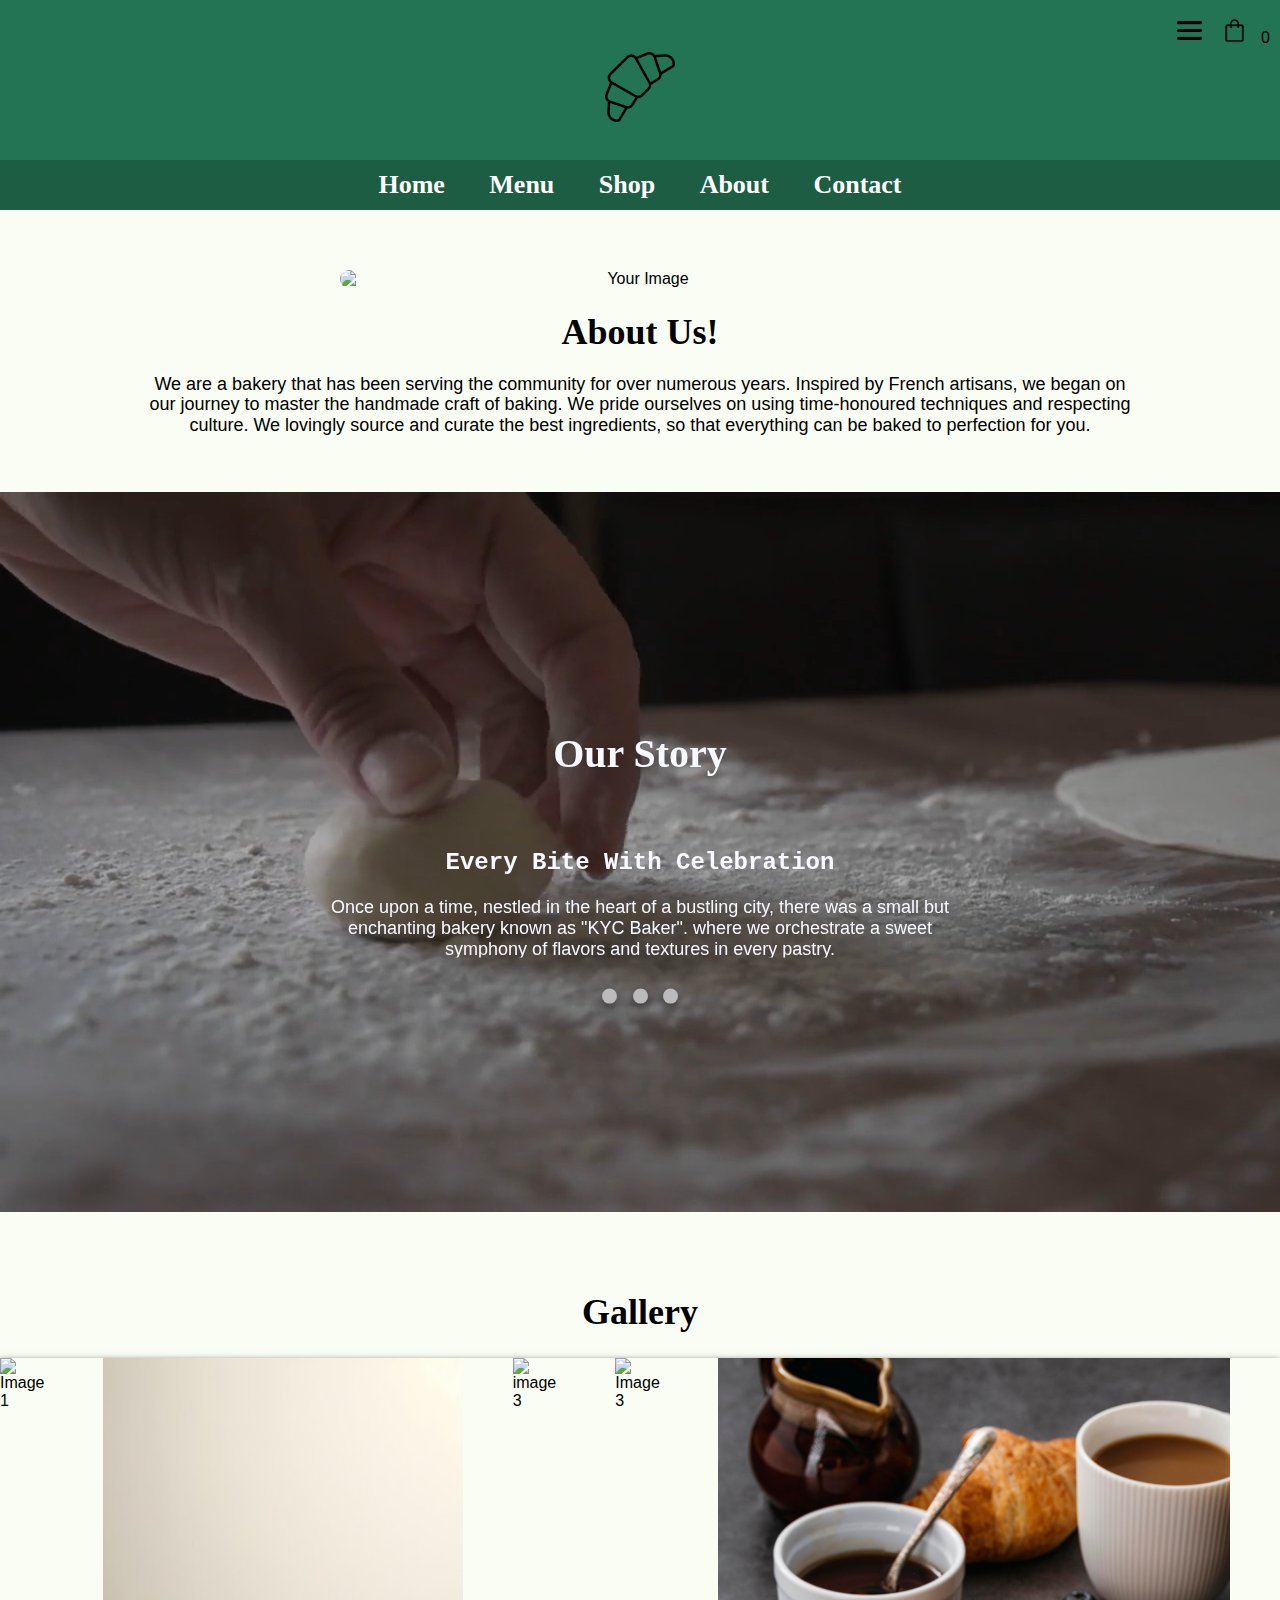
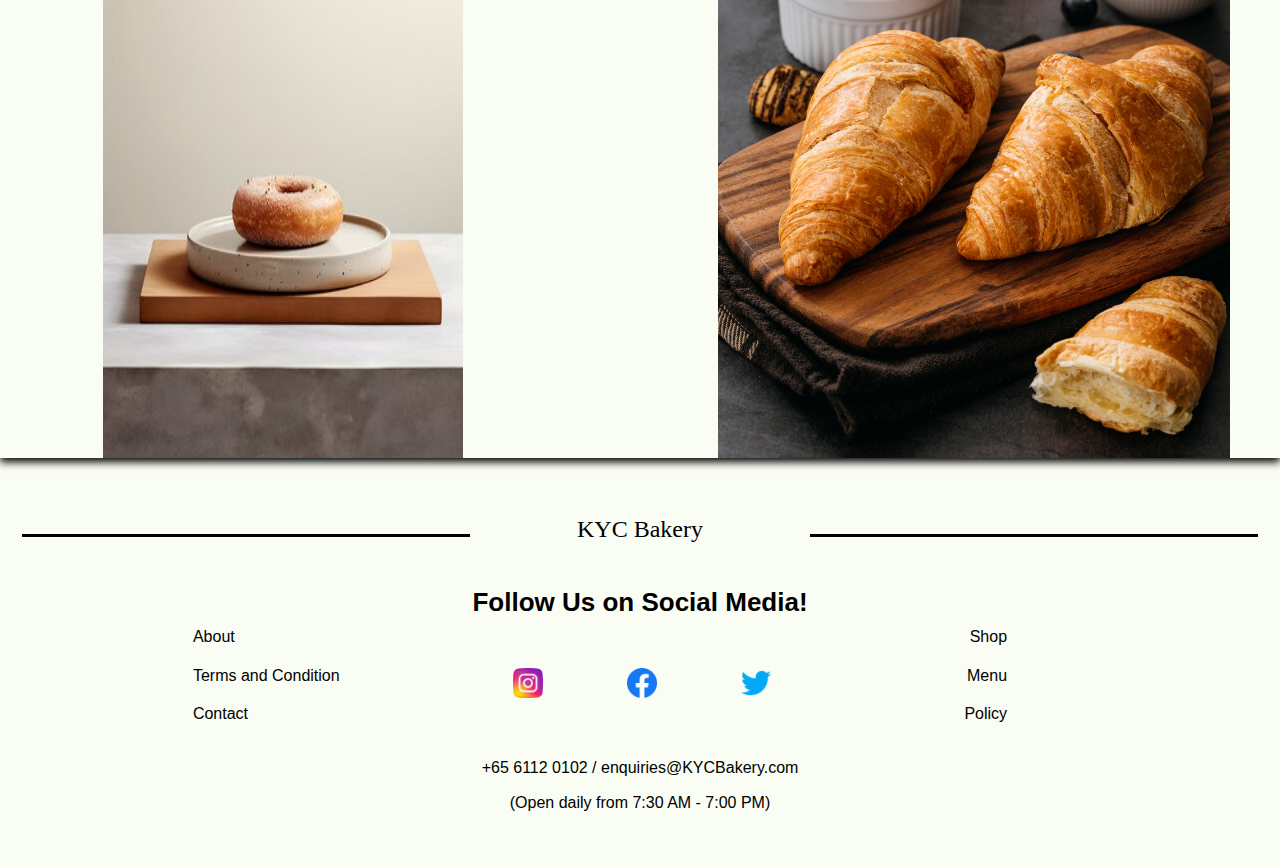
==== commit 93c282a0: "Loading page function and additional cs removal" ====
--- a/about.html
+++ b/about.html
@@ -10,7 +10,7 @@
 </head>
 <body>
     <header>
-        <nav class="menu">
+        <nav class="menu"> <!--Creating a header for my website with navigation-->
             <div class="icons">
                 <img src="image/menu.png" alt="Shop">
                 <img src="image/market.png" alt="Shop" id="market-icon">
@@ -19,7 +19,7 @@
             <div class="logo">
                 <img src="image/croissant.png" alt="KYC Bakery">
             </div>
-            <ul>
+            <ul> <!--Navigation bar to navigate around the website-->
                 <li><a href="index.html">Home</a></li>
                 <li><a href="menu.html">Menu</a></li>
                 <li><a href="shop.html">Shop</a></li>
@@ -29,21 +29,21 @@
         </nav>
     </header>
     <section>
-        <div class="about-container">
+        <div class="about-container"> <!--Display Image and about us text-->
             <img src="image/croissants-wooden-cutting-board.jpg" alt="Your Image">
             <h1>About Us!</h1>
-            <p>We are a bakery that has been serving the community for over numerous years.  Inspired by French artisans, we began on our journey to master the handmade craft of baking. 
+            <p>We are a bakery that has been serving the community for over numerous years. Inspired by French artisans, we began on our journey to master the handmade craft of baking. 
                 We pride ourselves on using time-honoured techniques and respecting culture. 
                 We lovingly source and curate the best ingredients, so that everything can be baked to perfection for you.</p>
           </div>
     </section>
-    <br><br><br>
+    <br><br>
     <section>
-        <div class="slider-background">
+        <div class="slider-background"> <!--Background video loop-->
             <video autoplay muted loop>
                 <source src="videos/dough_-_43653 (720p).mp4" type="video/mp4">
             </video>
-            <div class="text-below-box">
+            <div class="text-below-box"> <!--Slider with 3 different text-->
                 <h2 style="font-size: 40px;font-weight: bold;font-family:'Pacificoregular'">Our Story</h2><br><br>
                 <div class="slider-bottom">
                     <div class="slider-bottom-text" data-index="1">
@@ -57,7 +57,7 @@
                     </div>
                 </div>
                 
-                <div class="dots-container">
+                <div class="dots-container"> <!--The dots to let user click to change around the slides -->
                     <span class="dot" onclick="currentSlide(1)"></span>
                     <span class="dot" onclick="currentSlide(2)"></span>
                     <span class="dot" onclick="currentSlide(3)"></span>
@@ -68,8 +68,8 @@
     
     <section>
         <h1 style="text-align:center;margin-top:80px;font-size: 36px;font-family:'Pacificoregular'">Gallery</h1>
-        <div class="gallery-container">
-            <div class="gallery">
+        <div class="gallery-container"> <!--Gallery that display the images that slide after some time-->
+            <div class="gallery"> 
                 <img src="image/front-view-baker-spreading-flour-dough-composition.jpg" alt="Image 1">
                 <img src="image/baked-bun-with-black-copy-space-background.jpg" alt="Image 2">
                 <img src="image/high-angle-cook-whisking-eggs-bowl.jpg" alt="image 3">
@@ -79,64 +79,70 @@
         </div>
     </section>
 
-    <div id="market-modal" class="modal">
+    <div id="market-modal" class="modal"> <!--Display market items when clicked-->
         <div class="modal-content">
             <span class="close">&times;</span>
             <h2>Market Items</h2>
             <ul id="market-items-list"></ul>
-            <div>Total Amount: <span id="total-amount">$0.00</span></div>
-            <form action="payment.html" method="get">
+            <div>Total Amount: <span id="total-amount">$0.00</span></div> <!--The total amount of all product which user clicked-->
+            <form action="payment.html" method="get"> <!--Call to action leading to payment page-->
                 <button type="submit">Order</button>
             </form>
         </div>
     </div>
-    <br><br><br>
+    <br>
     <footer>
-        <div class="line-with-gap">
+        <div class="line-with-gap"> <!--2 Line spreading across the website with the Bakery name in the middle-->
             <div class="text-in-middle">KYC Bakery</div>
         </div>
         <br>
         <p class="footer-text">Follow Us on Social Media!</p>
         <div class="footer-container">
-            <div class="footer-links-left">
+            <div class="footer-links-left"> <!--Website navigation and details-->
                 <a href="about.html">About</a>
                 <a href="about.html">Terms and Condition</a>
                 <a href="contact.html">Contact</a>
             </div>
-            <div class="socialmedia2">
+            <div class="socialmedia2"> <!--Call to action to encourage users to follow our social media page-->
                 <img src="image/instagram.png" alt="Instagram">
                 <img src="image/facebook.png" alt="Facebook">
                 <img src="image/twitter.png" alt="Facebook">
             </div>
-            <div class="footer-link-right">
+            <div class="footer-link-right"> <!--Website navigation and details-->
                 <a href="shop.html">Shop</a>
                 <a href="menu.html">Menu</a>
                 <a href="about.html">Policy</a>
             </div>
         </div>
+        <!--Contact information-->
         <p style="text-align: center;">+65 6112 0102 / enquiries@KYCBakery.com</p>
         <p style="text-align: center;">(Open daily from 7:30 AM - 7:00 PM)</p><br>
     </footer>
 
+    <!--javascript for the bag icon and the modal-->
     <script src="menujava.js"></script>
     <script>
         document.addEventListener("DOMContentLoaded", function () {
+            // Initialize the current index to 1 and show the corresponding text
             let currentIndex = 1;
             showText(currentIndex);
     
             function showText(index) {
+                // Select all elements with the class "slider-bottom-text"
                 const texts = document.querySelectorAll(".slider-bottom-text");
+                // Iterate through each text element
                 texts.forEach((text) => {
-                    text.style.display = +text.getAttribute("data-index") === index ? "block" : "none";
+                    text.style.display = +text.getAttribute("data-index") === index ? "block" : "none"; // if match display else hide
                 });
             }
     
             window.currentSlide = function (index) {
-                currentIndex = index;
+                currentIndex = index; //Display the appropriate text
                 showText(currentIndex);
             };
         });
     </script>
+    <!--For my Gallery slide-->
     <script src="https://code.jquery.com/jquery-3.6.4.min.js"></script>
     <script src="aboutscript.js"></script>
 </body>
--- a/Remaining.css
+++ b/Remaining.css
@@ -98,6 +98,7 @@
     list-style: none;
     padding: 10px 0;
     margin-top:8px;
+    margin-bottom:0;
     align-items: center;
     justify-content:flex-end;
     background-color: rgb(29, 93, 68);;
@@ -115,7 +116,7 @@
     text-decoration: none;
     color: white;
     font-weight: bold;
-    font-size: 24px;
+    font-size: 26px;
     margin: 0 10px;
     transition: color 0.3s;
     font-family:'Pacificoregular';
@@ -235,6 +236,7 @@
     height: 80%;
     border-radius: 10px;
     cursor:pointer;
+    box-shadow: 0 4px 8px rgba(0, 0, 0, 0.8);
 }
 
 .box img:hover {
@@ -288,6 +290,7 @@
     background-color: #fafdf3;
     border:none;
     font-size: 22px;
+    box-shadow: 0 4px 8px rgba(0, 0, 0, 0.4);
 }
 
 button:hover{
@@ -385,7 +388,7 @@
     font-size: 16px; 
 }
 
-input[type="date"]{
+.inputbox input[type="date"]{
     width: 250px; 
     padding: 10px; 
     font-size: 16px; 
@@ -393,25 +396,26 @@
     background-color:rgb(250, 250, 250);
 }
 
-input[type="text"]{
+.inputbox input[type="text"]{
     width: 250px; 
     padding: 10px; 
     font-size: 16px; 
     border-radius:10px;
     background-color:rgb(250, 250, 250);
     margin-right:30px;
-}
-
-button[type="submit"]{
+} 
+
+.inputbox button[type="submit"]{
     width: 150px; 
     padding: 10px; 
     font-size: 16px; 
     border-radius:10px;
     background-color:rgb(35, 116, 85);
     color: whitesmoke;
-}
-
-button[type="submit"]:hover{
+    box-shadow: 0 4px 8px rgba(0, 0, 0, 0.6);
+}
+
+.inputbox button[type="submit"]:hover{
     color:darkgray;
 }
 
@@ -433,6 +437,7 @@
     align-items: center;
     text-align: center;
     margin: auto;
+    margin-top:20px;
     animation: splitAnimation 3s forwards;
 }
 
@@ -441,7 +446,7 @@
     height: auto; 
     display: block; 
     border-radius:20px;
-    margin-top:25px;
+    margin-top:40px;
 }
 
 .about-container p{
@@ -459,7 +464,6 @@
 
 
 .slider-background{
-    /*background-image: url('image/autumn-sunset-illuminates-famous-city-skyline-panorama-generated-by-ai_188544-23673.jpg');*/
     background-size: cover;
     background-position: center;
     background-attachment: fixed;
@@ -533,6 +537,7 @@
     border-radius: 50%;
     display: inline-block;
     cursor: pointer;
+    box-shadow: 0 4px 8px rgba(0, 0, 0, 0.4);
 }
 
 .dot:hover {
@@ -542,7 +547,8 @@
 .gallery-container {
     overflow: hidden;
     width: 100%;
-    height:700px
+    height:700px;
+    box-shadow: 0 4px 8px rgba(0, 0, 0, 1);
 }
 
 .gallery {
@@ -555,68 +561,6 @@
     width: 40%;
     height: auto;
 }
-
-.contact-boxContainer{
-    display: flex;
-    /*justify-content: center;*/
-    align-items: flex-start;
-    margin-top:60px;
-}
-
-.contact-big-empty-box{
-    width: 900px;
-    height: 900px;
-    border-radius: 25px;
-}
-
-.insidecontact{
-    margin-top:40px;
-    margin-left:150px;
-    margin-bottom: 40px;
-}
-
-.insidecontact input[type="radio"] {
-    transform: scale(1.5);
-    margin-right: 5px;
-    margin-bottom: 10px;
-    margin-left:25px;
-}
-
-.image-contact-container {
-    display: flex;
-    flex-direction: column; 
-    margin-top:130px;
-    margin-right:100px;
-}
-
-.images-contact-container {
-    display: flex;
-    width: 500px;
-    height: 600px;
-    justify-content: space-around;
-    flex-direction: column;
-    margin-left:60px
-}
-
-.image-contact-container p{
-    margin-top:40px;
-    margin-left: 62px;
-    margin-bottom:8px;
-}
-
-.images-contact-container img {
-    max-width: 100%; 
-    border-radius: 10px; 
-    margin-bottom: 100px;
-}
-
-.images-contact-container iframe {
-    max-width: 100%; 
-    border-radius: 10px; 
-    margin-bottom: 10px;
-    margin-top:20px;
-}
-
 
 .textarea-contact-style {
     width: 600px;
@@ -628,6 +572,97 @@
     margin-bottom: 20px;
 }
 
+.contact-background{
+    background-size: cover;
+    background-position: center;
+    background-attachment: fixed;
+    background-color: transparent;
+    margin: 0;
+    padding: 0;
+    position: relative;
+    height: 75vh;
+    display:block;
+}
+
+.contact-background h1{
+    position: absolute;
+    top: 50%;
+    left: 50%;
+    transform: translate(-50%, -50%);
+    color: white;
+    font-size: 50px;
+    font-family: verdana
+}
+
+.contact-container{
+    display: flex;
+    flex-direction: row;
+}
+
+.left-contact-container{
+    max-width:600px;
+    align-items: flex-start;
+    justify-content: flex-start;
+    margin: 70px 0;
+    margin-left:100px
+}
+
+.right-contact-container{
+    max-width:800px;
+    align-items: flex-start;
+    justify-content: flex-start;
+    margin: 30px 0;
+    flex:1;
+}
+
+.insidecontact{
+    margin-top:40px;
+    margin-left:50px;
+    margin-bottom: 40px;
+}
+
+.insidecontact input[type="radio"] {
+    transform: scale(1.5);
+    margin-right: 5px;
+    margin-bottom: 10px;
+    margin-left:25px;
+}
+
+.insidecontact button[type="submit"]{
+    width: 150px; 
+    padding: 10px; 
+    font-size: 16px; 
+    border-radius:10px;
+    background-color:rgb(35, 116, 85);
+    color: whitesmoke;
+    box-shadow: 0 4px 8px rgba(0, 0, 0, 0.6);
+}
+
+.popup-contact{
+    display: none;
+    position: fixed;
+    top: 50%;
+    left: 50%;
+    transform: translate(-50%, -50%);
+    height:200px;
+    padding: 20px;
+    background-color: rgba(62, 62, 62, 0.6);
+    border: 1px solid #ccc;
+    z-index: 1000;
+    color:white;
+}
+
+.popup-contact p{
+    font-size:20px;
+}
+
+.close-popup-contact{
+    position: absolute;
+    top: 10px;
+    right: 10px;
+    cursor: pointer;
+}
+
 .socialmedia2{
     text-align: center;
     display: block;
@@ -797,19 +832,117 @@
     color:whitesmoke;
 }
 
+/* Background image for the final html background */
+.final-background{
+    background-image: url('image/bread-arrangement-cloth.jpg');
+    background-size: cover;
+    background-position: center;
+    background-attachment: fixed;
+    background-color: transparent;
+    padding: 0;
+    position: relative;
+    display:block;
+    z-index: -1;
+    color:black;
+}
+
+.final-socialmedia{
+    text-align: center;
+    margin-right: 10px;
+    margin-top: 15px;
+}
+
+.final-socialmedia img{
+    max-width:30px;
+    margin-right:15px;
+    margin-left:30px
+}
+
+/* Container for the payment box, centering its content */
+.payment-boxContainer{
+    display: flex;
+    justify-content: center;
+    align-items: center;
+    margin-top:30px;
+}
+
+/* Styling for the outer container of the payment box */
+.payment-big-empty-box{
+    width: 600px;
+    height: 500px;
+    border: 2px solid black;
+    border-radius: 25px;
+    box-shadow: 0 4px 8px rgba(0, 0, 0, 0.8);
+}
+
+/* For the things in paymentbox */
+.insidepayment{
+    margin-top:70px;
+    margin-left:80px;
+    margin-bottom: 40px;
+}
+
+.insidepayment input[type="text"]{
+    padding: 10px; 
+    font-size: 12px; 
+    border-radius:10px;
+    background-color:rgb(250, 250, 250);
+    margin-right:30px;
+}
+
+/* style for button type = "submit" */
+.insidepayment button[type="submit"]{
+    width: 438px; 
+    padding: 10px; 
+    font-size: 16px; 
+    border-radius:10px;
+    background-color:rgb(35, 116, 85);
+    color: whitesmoke;
+    box-shadow: 0 4px 8px rgba(0, 0, 0, 0.4);
+}
+
+/* Hover effect */
+.insidepayment button[type="submit"]:hover{
+    color:darkgray;
+}
+
+/* Name text input field */
+.payment-text-name{
+    width:180px
+}
+
+/* card number text input field */
+.payment-text-card{
+    width:416px;
+}
+
+/* card cvv text input field */
+.payment-text-cvv{
+    width:60px;
+    margin-left:170px;
+}
+
 @media screen and (max-width: 500px) {
     body{
         font-size:12px;
         margin:0;
     }
     .socialmedia2{
-        text-align:center;
-        margin-left:5px
+        display:flex;
+        flex-direction: column;
+        justify-content: space-evenly;
+        margin-left:20px;
+        margin-right:20px;
+        margin-top:10px;
+        margin-bottom:10px;
     }
     .socialmedia2 img{
-        max-width: 25px;
-        margin-right:25px;
-        margin-left:25px
+        max-width: 15px;
+        margin-right:40px;
+        margin-left:10px;
+        margin-bottom:20px;
+        margin-top:10px;
+        height:20px;
     }
     .logo img {
         max-width: 60px;
@@ -828,7 +961,7 @@
     }
 
     .menu ul li a{
-        font-size:16px;
+        font-size:19px;
         margin:0 5px;
     }
 
@@ -929,7 +1062,7 @@
         font-size: 16px; 
     }
     
-    input[type="date"]{
+    .inputbox input[type="date"]{
         width: 200px; 
         padding: 10px; 
         font-size: 16px; 
@@ -937,7 +1070,7 @@
         background-color:rgb(250, 250, 250);
     }
     
-    input[type="text"]{
+    .inputbox input[type="text"]{
         width: 200px; 
         padding: 10px; 
         font-size: 16px; 
@@ -947,7 +1080,7 @@
         margin-top:10px
     }
     
-    button[type="submit"]{
+    .inputbox button[type="submit"]{
         width: 150px; 
         padding: 10px; 
         font-size: 16px; 
@@ -956,31 +1089,20 @@
         color: whitesmoke;
     }
     
-    button[type="submit"]:hover{
+    .inputbox button[type="submit"]:hover{
         color:darkgray;
     }
 
-    .Toprightbox {
-        flex-direction: column;
-        display: flex;
-        justify-content: center;
-        align-items: center;
-    }
-
-    .Toprightbox img{
-        margin-left:40px;
-        max-width:50%;
-        border-radius:25px;
-        margin-right: 30px;
-        margin-top:60px;
-        align-items: center;
-    }
-
-    .words {
-        padding: 10px;
-        align-items: center;
-        margin-bottom:0;
-    }
+    .about-container p{
+        margin: 20px 25px;
+        font-size: 16px;
+    }
+    
+    .about-container h1{
+        margin-bottom:0px;
+        font-size:30px;
+    }
+    
 
     .slider-background{
         background-size: cover;
@@ -1011,15 +1133,23 @@
         width: 10px; 
     }
 
-    .contact-boxContainer {
+    .contact-container {
         flex-direction: column;
-        align-items: center;
-    }
-
-    .contact-big-empty-box {
-        width: 90%;
-        height: auto;
-        border-radius: 15px;
+    }
+
+    .left-contact-container,
+    .right-contact-container {
+        max-width: 100%;
+        margin: 15px 0;
+    }
+
+    .left-contact-container iframe {
+        width: 100%;
+        height: 400px;
+    }
+
+    .right-contact-container p{
+        font-size:16px
     }
 
     .insidecontact {
@@ -1027,8 +1157,7 @@
     }
 
     .insidecontact input[type="radio"] {
-        transform: scale(1); 
-        margin: 5px 0; 
+        transform: scale(1);
     }
 
     .image-contact-container {
@@ -1095,6 +1224,7 @@
         overflow: hidden;
         width: 100%;
         height:250px;
+        box-shadow: 0 4px 8px rgba(0, 0, 0, 0);
     }
 
     .gallery img {
@@ -1159,6 +1289,44 @@
     .footer-text-white{
         font-size: 18px;
     }
-}
-
-
+
+    .popup-contact{
+        height:300px;
+    }
+
+    /* shrink the size to fit the 500px */
+    .payment-big-empty-box{
+        width: 340px;
+        height: 500px;
+        border: 2px solid black;
+        border-radius: 25px;
+    }
+
+    /* smaller buttons */
+    .insidepayment button[type="submit"]{
+        width: 275px; 
+    }
+    
+    /* Adjusting the position */
+    .insidepayment{
+        margin-top:70px;
+        margin-left:30px;
+        margin-bottom: 40px;
+    }
+    
+    /* Adjust the size of input field */
+    .payment-text-name{
+        width:100px;
+    }
+    
+    .payment-text-card{
+        width:255px;
+    }
+    
+    .payment-text-cvv{
+        width:30px;
+        margin-left:110px;
+    }
+}
+
+
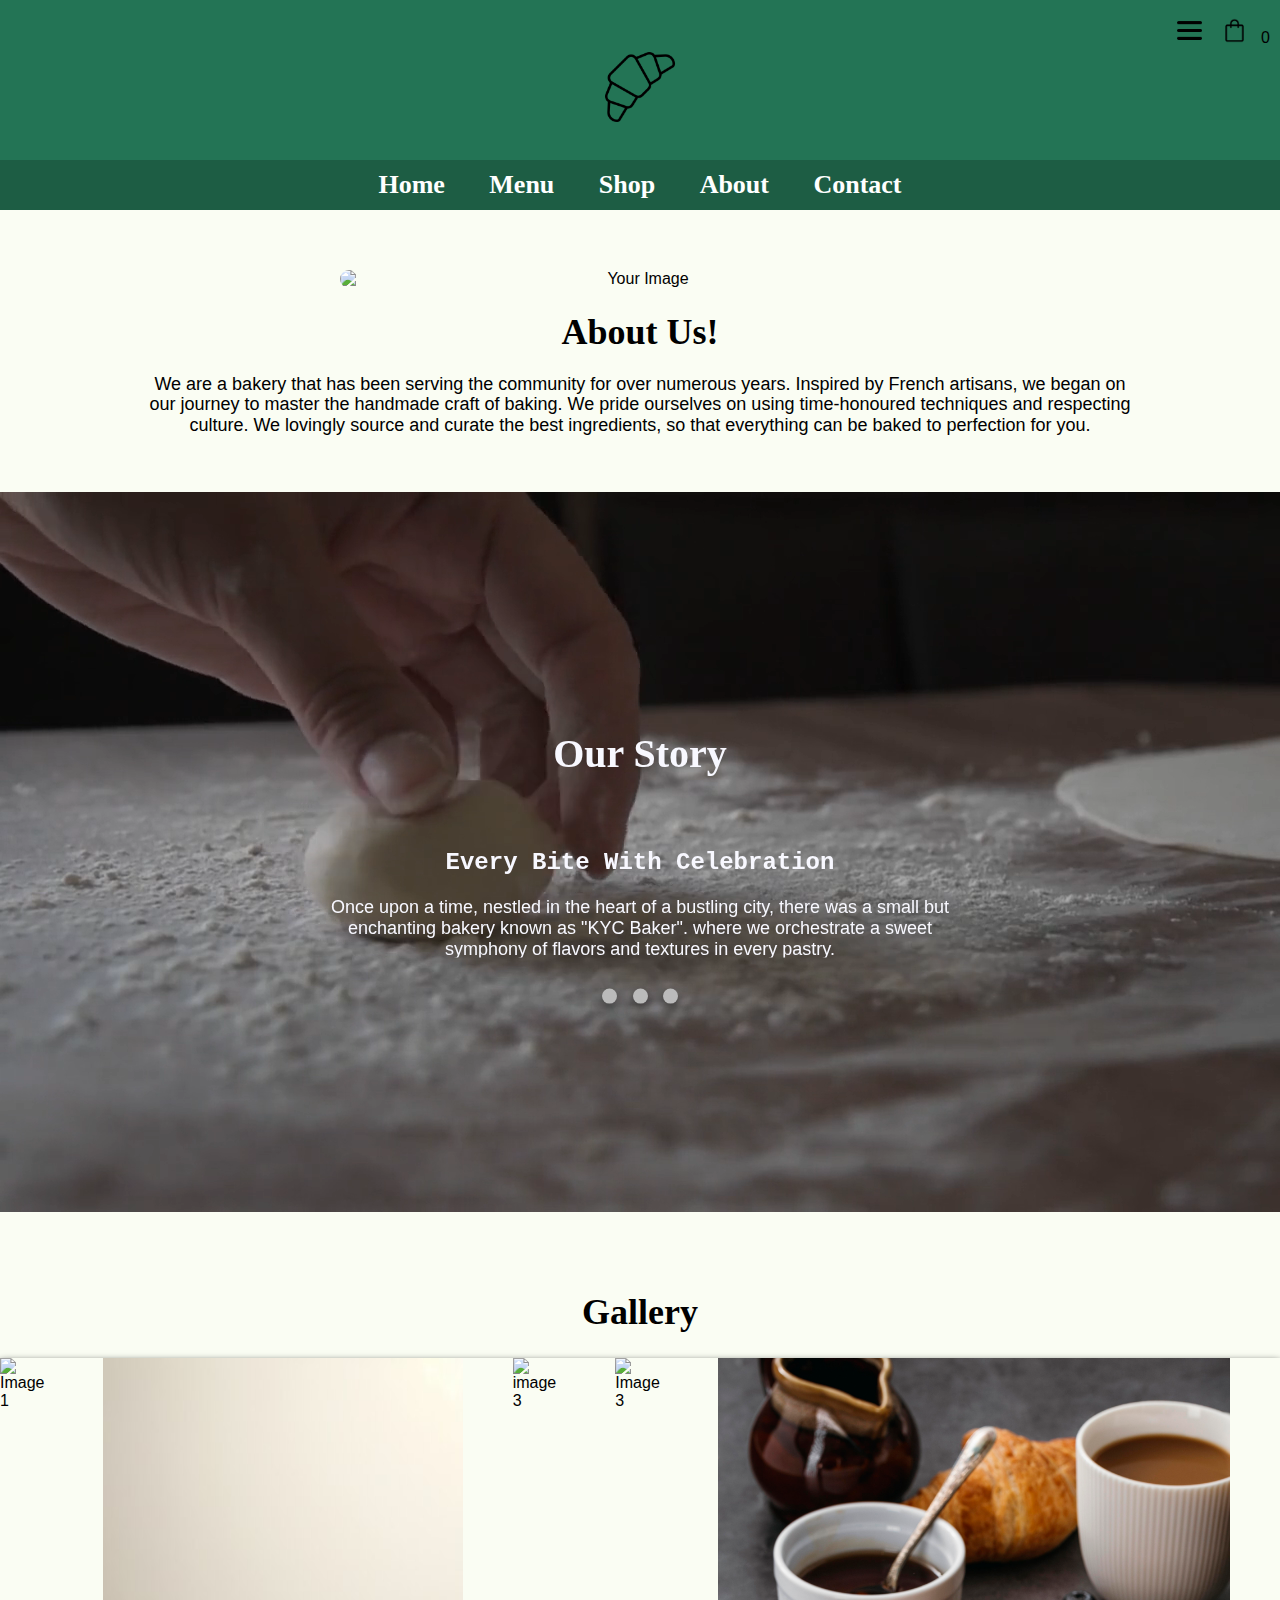
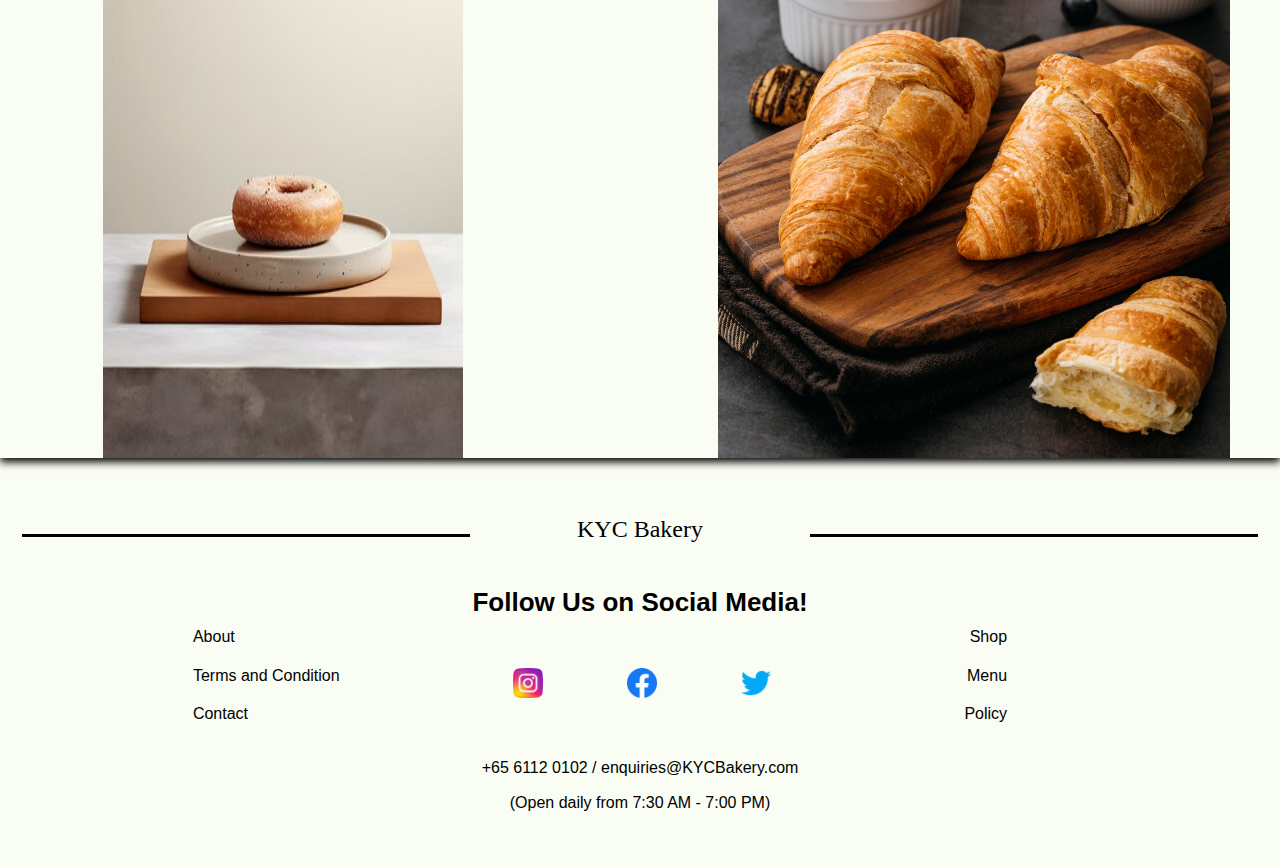
==== commit 0d2fa603: "#Comment and Readme and loading screen" ====
--- a/about.html
+++ b/about.html
@@ -10,7 +10,7 @@
 </head>
 <body>
     <header>
-        <nav class="menu"> <!--Creating a header for my website with navigation-->
+        <nav class="menu"> <!--Creating a header for my menu with navigation-->
             <div class="icons">
                 <img src="image/menu.png" alt="Shop">
                 <img src="image/market.png" alt="Shop" id="market-icon">
@@ -120,7 +120,7 @@
     </footer>
 
     <!--javascript for the bag icon and the modal-->
-    <script src="menujava.js"></script>
+    <script src="js/menujava.js"></script>
     <script>
         document.addEventListener("DOMContentLoaded", function () {
             // Initialize the current index to 1 and show the corresponding text
@@ -144,6 +144,6 @@
     </script>
     <!--For my Gallery slide-->
     <script src="https://code.jquery.com/jquery-3.6.4.min.js"></script>
-    <script src="aboutscript.js"></script>
+    <script src="js/aboutscript.js"></script>
 </body>
 </html>--- a/Remaining.css
+++ b/Remaining.css
@@ -5,6 +5,7 @@
     background-color:#fafdf3;
 }
 
+/*Navigation Menu*/
 .menu {
     background-color: rgb(35, 116, 85);
     text-align: center;
@@ -13,12 +14,14 @@
     position:relative;
 }
 
+/* for icons in the menu */
 .icons{
     text-align: end;
     margin-right: 10px;
     margin-top: 0;
 }
 
+/* for specific icon with ID 'market-icon' */
 .icons #market-icon {
     width: 25px;
     margin-right: 10px; 
@@ -31,6 +34,7 @@
     margin-right:15px
 }
 
+/* Logo */
 .logo{
     text-align:center
 }
@@ -40,6 +44,7 @@
     padding-bottom:20px;
 }
 
+/* For the market icon pop out */
 .modal {
     display: none;
     position: fixed;
@@ -74,11 +79,13 @@
     transition: color 0.3s ease;
 }
 
+/* For the scroll in the modal */
 #market-items-list {
-    max-height: 500px; /* Set the maximum height for scrollability */
-    overflow-y: auto; /* Enable vertical scrolling if the list exceeds the max height */
-}
-
+    max-height: 500px;
+    overflow-y: auto; 
+}
+
+/* Close modal */
 .close {
     color: #aaa;
     float: right;
@@ -94,6 +101,7 @@
     cursor: pointer;
 }
 
+/* Navigation bar for the pages */
 .menu ul {
     list-style: none;
     padding: 10px 0;
@@ -126,6 +134,7 @@
     color:black;
 }
 
+/* Background to fill page to display videos */
 .menu-background{
     background-size: cover;
     background-position: center;
@@ -175,22 +184,25 @@
     filter: brightness(0) invert(1);
 }
 
+/* Container for photo and details */
 .content {
     display: flex;
-    flex-direction: row; /* Arrange items in a column */
+    flex-direction: row; 
     align-items: flex-start;
 }
 
+/* Image for the top part menu page */
 .photo {
     float: left;
-    width: 50%; /* Adjust as needed */
-}
-
+    width: 50%; 
+}
+
+/* Text for the top part of menu page */
 .details {
     text-align:center;
     float: right;
-    width: 50%; /* Adjust as needed */
-    padding: 20px; /* Adjust as needed */
+    width: 50%; 
+    padding: 20px; 
     margin-top: 90px;
     margin-right:80px;
 }
@@ -210,6 +222,7 @@
     font-weight: bold;
 }
 
+/* box container to contain the menu */
 .box-container {
     display: flex;
     flex-wrap: wrap;
@@ -217,8 +230,9 @@
     margin-top: 20px;
 }
 
+/* Box to display the different menu like pastry and bread */
 .box {
-    width: 30%; /* Adjust as needed */
+    width: 30%;
     text-align: center;
     margin: 30px;
     opacity: 0;
@@ -226,6 +240,7 @@
     transition: opacity 0.6s ease-out, transform 0.6s ease-out;
 } 
 
+/* Animation for the box when scrolling */
 .box.slide-in {
     opacity: 1;
     transform: translateY(0);
@@ -239,8 +254,9 @@
     box-shadow: 0 4px 8px rgba(0, 0, 0, 0.8);
 }
 
+/* Enlarge the image of menu when hovered */
 .box img:hover {
-    transform: scale(1.1); /* Adjust the scale factor for the close-up effect */
+    transform: scale(1.1); 
 }
 
 
@@ -250,34 +266,7 @@
     font-weight: bold;
 } 
 
-/*testing*/
-
-#slider-container {
-    display: flex;
-    overflow: hidden;
-}
-
-.slider-item {
-    width: 100%;
-    display: none;
-    justify-content:center;
-    text-align:center;
-    margin-left:30px;
-}
-
-.slider-item img {
-    max-width: 30%;
-    height: auto;
-    width:150px;
-    margin: 0 10px;
-    border-radius:30px;
-    margin-bottom:10px;
-}
-
-.slider-item p{
-    margin-top:60px;
-}
-
+/* Button for menu */
 #buttons-container {
     margin-top: 10px;
     display:flex;
@@ -297,6 +286,7 @@
     color: gray;
 }
 
+/* Styling for button menu */
 .buttonformenu{
     padding-right: 30px;
     padding-left: 30px;
@@ -308,14 +298,15 @@
     border-radius:5px;
     position:relative;
     color: whitesmoke;
-    transition: color 0.3s ease; /*smooth transition effect*/
+    transition: color 0.3s ease; /* Transition */
 }
 
 .textformenu{
     text-align:center;
 }
 
-.shop-slider-background{
+/* Background for shop */
+.shop-background{
     background-image: url('image/sweet-bun-with-chocolate-syrup-it.jpg');
     background-size: cover;
     background-position: center;
@@ -327,6 +318,7 @@
     z-index: -1;
 }
 
+/* Container positioning for form */
 .boxContainer{
     display: flex;
     justify-content: center;
@@ -334,6 +326,7 @@
     margin-top:10px;
 }
 
+/* Control the box size and border and color */
 .big-empty-box{
     width: 800px;
     height: 1300px;
@@ -343,11 +336,13 @@
     color:whitesmoke;
 }
 
+/* Content positioning */
 .inputbox{
     margin-top:40px;
     margin-left:50px;
     margin-bottom: 40px;
 }
+
 
 .textarea-style {
     width: 600px;
@@ -369,6 +364,7 @@
     margin-bottom: 20px;
 }
 
+/* Enlarging the radio button size */
 .inputbox input[type="radio"] {
     transform: scale(1.5);
     margin-right: 5px;
@@ -376,6 +372,7 @@
     margin-left:25px;
 }
 
+/* styling the size of the field */
 select {
     width: 250px; 
     padding: 10px; 
@@ -405,6 +402,7 @@
     margin-right:30px;
 } 
 
+/* Button styling */
 .inputbox button[type="submit"]{
     width: 150px; 
     padding: 10px; 
@@ -419,6 +417,7 @@
     color:darkgray;
 }
 
+/* Slide up information */
 @keyframes splitAnimation {
     0% {
         transform: translateY(100%);
@@ -430,6 +429,7 @@
       }
 }
 
+/* container for the image and text that will be slide up */
 .about-container {
     max-width:1000px;
     display: flex;
@@ -462,7 +462,7 @@
     animation: splitAnimation 3s forwards;
 }
 
-
+/* About page slider with background videos */
 .slider-background{
     background-size: cover;
     background-position: center;
@@ -485,6 +485,7 @@
     left: 0;
 }
 
+/* styling for the slider */
 .slider-bottom {
     width: 100%;
     margin: 0 -150px;
@@ -500,6 +501,7 @@
     animation: slideIn 3s ease-in-out forwards;
 }
 
+/* styling for the text in slider */
 .text-below-box{
     text-align:center;
     font-size: 18px;
@@ -510,7 +512,7 @@
     transform: translate(-50%, -50%);
 }
 
-
+/* Slide in animation */
 @keyframes slideIn {
     0% {
         transform: translateX(-100%);
@@ -524,6 +526,7 @@
     display: block;
 }
 
+/* Dots for slider */
 .dots-container {
     text-align: center;
     margin-top: 30px;
@@ -544,6 +547,7 @@
     background-color: #717171;
 }
 
+/* Display of image using container */
 .gallery-container {
     overflow: hidden;
     width: 100%;
@@ -551,6 +555,7 @@
     box-shadow: 0 4px 8px rgba(0, 0, 0, 1);
 }
 
+/* gallery slide */
 .gallery {
     display: flex;
     transition: transform 1s ease-in-out;
@@ -562,6 +567,7 @@
     height: auto;
 }
 
+/* textarea contact styling */
 .textarea-contact-style {
     width: 600px;
     height: 150px; 
@@ -572,6 +578,7 @@
     margin-bottom: 20px;
 }
 
+/* Background video for the top of contact */
 .contact-background{
     background-size: cover;
     background-position: center;
@@ -584,6 +591,7 @@
     display:block;
 }
 
+/* Position text in the middle of the background */
 .contact-background h1{
     position: absolute;
     top: 50%;
@@ -594,11 +602,13 @@
     font-family: verdana
 }
 
+/* Contact container that contains map and form */
 .contact-container{
     display: flex;
     flex-direction: row;
 }
 
+/* For the map on the left */
 .left-contact-container{
     max-width:600px;
     align-items: flex-start;
@@ -607,6 +617,7 @@
     margin-left:100px
 }
 
+/* For the form on the left*/
 .right-contact-container{
     max-width:800px;
     align-items: flex-start;
@@ -615,6 +626,7 @@
     flex:1;
 }
 
+/* The position of the text and form on the right contact container */
 .insidecontact{
     margin-top:40px;
     margin-left:50px;
@@ -638,6 +650,7 @@
     box-shadow: 0 4px 8px rgba(0, 0, 0, 0.6);
 }
 
+/* Popup for button when clicked */
 .popup-contact{
     display: none;
     position: fixed;
@@ -656,6 +669,7 @@
     font-size:20px;
 }
 
+/* Close popup contact when clicked on X button */
 .close-popup-contact{
     position: absolute;
     top: 10px;
@@ -663,6 +677,7 @@
     cursor: pointer;
 }
 
+/* Social media container */
 .socialmedia2{
     text-align: center;
     display: block;
@@ -671,6 +686,7 @@
     margin-bottom:40px;
 }
 
+/* size of social media icon */
 .socialmedia2 img{
     max-width:30px;
     margin-right:80px
@@ -681,12 +697,14 @@
     padding: 20px 0; /* Adjust padding as needed */
 }
 
+/* Line with gap in the middle of the footer */
 .line-with-gap {
     position: relative;
     text-align: center;
     margin-top: 20px;
 }
 
+/* Controling the length for the gap in the middle */
 .line-with-gap::before,
 .line-with-gap::after {
     content: "";
@@ -696,14 +714,17 @@
     background-color: black; 
 }
 
+/* Creating a gap */
 .line-with-gap::before {
     margin-right: 8%;
 }
 
+/* Creating a gap */
 .line-with-gap::after {
     margin-left: 8%;
 }
 
+/* For the store name in the middle of the gap */
 .text-in-middle {
     position: relative;
     z-index: 1;
@@ -714,7 +735,7 @@
     font-family:'Pacificoregular'
 }
 
-
+/* container for the social media icon and navigation */
 .footer-container {
     display: flex;
     justify-content: space-evenly;
@@ -730,9 +751,9 @@
 
 .footer-links-left a {
     display:block;
-    margin-right: 10px; /* Adjust margin as needed */
+    margin-right: 10px; 
     text-decoration: none;
-    color: black; /* Adjust color as needed */
+    color: black; 
     margin-bottom: 20px;
 }
 
@@ -743,12 +764,12 @@
 
 .footer-link-right a {
     display: block;
-    margin-bottom: 20px; /* Adjust margin as needed */
+    margin-bottom: 20px; 
     text-decoration: none;
-    color: black; /* Adjust color as needed */
+    color: black; 
 }   
 
-
+/* This basically footer for shop it's the same but just changing the font and line color all to white */
 .line-with-gap-white {
     position: relative;
     text-align: center;
@@ -756,6 +777,7 @@
     color:whitesmoke
 }
 
+/* Same (read on top line-with-gap-white) */
 .line-with-gap-white::before,
 .line-with-gap-white::after {
     content: "";
@@ -765,10 +787,12 @@
     background-color: whitesmoke; 
 }
 
+/* Same (read on top line-with-gap-white) */
 .line-with-gap-white::before {
     margin-right: 8%;
 }
 
+/* Same (read on top line-with-gap-white) */
 .line-with-gap-white::after {
     margin-left: 8%;
 }
@@ -777,7 +801,7 @@
     position: relative;
     z-index: 1;
     display: inline-block;
-    padding: 0; /* Adjust padding as needed */
+    padding: 0;
     background-color: transparent;
     font-size: 24px;
     font-family:'Pacificoregular'
@@ -799,9 +823,9 @@
 
 .footer-links-left-white a {
     display:block;
-    margin-right: 10px; /* Adjust margin as needed */
+    margin-right: 10px;
     text-decoration: none;
-    color: whitesmoke; /* Adjust color as needed */
+    color: whitesmoke; 
     margin-bottom: 20px;
 }
 
@@ -812,9 +836,9 @@
 
 .footer-link-right-white a {
     display: block;
-    margin-bottom: 20px; /* Adjust margin as needed */
+    margin-bottom: 20px; 
     text-decoration: none;
-    color: whitesmoke; /* Adjust color as needed */
+    color: whitesmoke; 
 }
 
 .footer-text{
@@ -922,11 +946,13 @@
     margin-left:170px;
 }
 
+/* Media query for screens with a maximum width of 500px */
 @media screen and (max-width: 500px) {
     body{
         font-size:12px;
         margin:0;
     }
+    /* Styling for social media icons in a column layout */
     .socialmedia2{
         display:flex;
         flex-direction: column;
@@ -944,10 +970,12 @@
         margin-top:10px;
         height:20px;
     }
+    /* shrink the size of logo */
     .logo img {
         max-width: 60px;
     }
 
+     /* Adjusting the menu layout for smaller screens */
     .menu ul {
         flex-direction: row;
         align-items: center;
@@ -960,6 +988,7 @@
         text-align: center;
     }
 
+    /* changing font size */
     .menu ul li a{
         font-size:19px;
         margin:0 5px;
@@ -987,16 +1016,19 @@
         margin-bottom:10px;
     }
 
+    /* Adjusting the layout of content */
     .content {
         display: flex;
         flex-direction: column;
         align-items: flex-start;
     }
     
+    /* Adjusting the photo section */
     .photo {
         width: 100%; 
     }
     
+    /* Adjusting the text section */
     .details {
         width:90%;
         margin-top:20px;
@@ -1019,6 +1051,7 @@
         margin-top:10px;
     }
     
+    /* Style the box to smaller size */
     .big-empty-box{
         width: 270px;
         height: 1400px;
@@ -1026,12 +1059,14 @@
         border-radius: 25px;
     }
     
+    /* Fit the big-emtpy box */
     .inputbox{
         margin-top:40px;
         margin-left:25px;
         margin-bottom: 40px;
     }
 
+    /* Fit the big-emtpy box */
     .textarea-style {
         width: 200px;
         height: 50px; 
@@ -1042,6 +1077,7 @@
         margin-bottom: 20px;
     }
     
+    /* Fit the big-emtpy box */
     .inputbox input[type="radio"] {
         transform: scale(1.5);
         margin-right: 5px;
@@ -1062,6 +1098,7 @@
         font-size: 16px; 
     }
     
+    /* Fit the big-emtpy box */
     .inputbox input[type="date"]{
         width: 200px; 
         padding: 10px; 
@@ -1070,6 +1107,7 @@
         background-color:rgb(250, 250, 250);
     }
     
+    /* Fit the big-emtpy box */
     .inputbox input[type="text"]{
         width: 200px; 
         padding: 10px; 
@@ -1080,6 +1118,7 @@
         margin-top:10px
     }
     
+    /* Fit the big-emtpy box */
     .inputbox button[type="submit"]{
         width: 150px; 
         padding: 10px; 
@@ -1088,11 +1127,8 @@
         background-color:rgb(35, 116, 85);
         color: whitesmoke;
     }
-    
-    .inputbox button[type="submit"]:hover{
-        color:darkgray;
-    }
-
+
+    /* Adjusting the font size */
     .about-container p{
         margin: 20px 25px;
         font-size: 16px;
@@ -1115,6 +1151,7 @@
         display:block;
     }
     
+    /* Smaller margin and padding */
     .slider-bottom {
         width: 100%;
         margin: 0 -50px;
@@ -1123,62 +1160,53 @@
         position: relative;
         background:transparent;
     }
-
+    
+    /* change the dot size */
     .dots-container {
         margin-top: 5px;
     }
+
+    /* change the dot size */
     .dot {
         margin: 0 2px;
         height: 10px; 
         width: 10px; 
     }
-
+    
+    /* change the column */
     .contact-container {
         flex-direction: column;
     }
 
+    /* Adjusting for .left-contact-container and .right-contact-container */
     .left-contact-container,
     .right-contact-container {
         max-width: 100%;
         margin: 15px 0;
     }
 
+    /* change the size of map */
     .left-contact-container iframe {
         width: 100%;
         height: 400px;
     }
-
+    
+    /* Change the font size */
     .right-contact-container p{
         font-size:16px
     }
 
+    /* Margin change */
     .insidecontact {
         margin: 20px; 
     }
 
+    /* Shrink the size of the button for radio */
     .insidecontact input[type="radio"] {
         transform: scale(1);
     }
 
-    .image-contact-container {
-        margin: 20px auto;
-    }
-
-    .image-contact-container p{
-        margin: 20px;
-        margin-top:0;
-    }
-
-    .images-contact-container {
-        width: 100%;
-        height: auto; 
-        margin: 20px 0; 
-    }
-
-    .images-contact-container iframe {
-        height:450px
-    }
-
+    /* textarea input field size change */
     .textarea-contact-style{
         width: 200px;
         height: 50px; 
@@ -1188,11 +1216,8 @@
         background-color: rgb(250, 250, 250);
         margin-bottom: 20px;
     }
-
-    .images-contact-container img:first-child {
-        display: none;
-    }
-    
+    
+    /* Changing size */
     .menu-background-text{
         width:300px;
         text-align:center;
@@ -1204,12 +1229,14 @@
         transform: translate(-50%, -50%);
     }
 
+    /* Changing size */
     .menu-label-text{
         font-size:16px;
         margin-right:5px;
         margin-left:5px;
     }
     
+    /* Changing size */
     .menu-background-text img{
         max-width: 40px;
         margin-right:9px;
@@ -1220,6 +1247,7 @@
         filter: brightness(0) invert(1);
     }
 
+    /* Shrink the size to fit 500px */
     .gallery-container {
         overflow: hidden;
         width: 100%;
@@ -1227,11 +1255,12 @@
         box-shadow: 0 4px 8px rgba(0, 0, 0, 0);
     }
 
+    /* Smaller gap between image */
     .gallery img {
         margin-right:25px;
     }
 
-
+    /* Shorted the line */
     .line-with-gap::before,
     .line-with-gap::after {
         content: "";
@@ -1239,16 +1268,19 @@
         width: 20%; 
     }
     
+    /* Shrink the size of text */
     .text-in-middle {
         font-size: 18px;
     }
     
+    /* Margin changes */
     .footer-links-left {
         text-align: left;
         margin-top:20px;
         margin-left:100px;
     }
     
+    /* Margin changes */
     .footer-link-right {
         text-align: right;
         margin-top:20px;
@@ -1262,7 +1294,8 @@
     footer p{
         font-size:14px;
     }
-
+    
+    /* Shorted the line */
     .line-with-gap-white::before,
     .line-with-gap-white::after {
         content: "";
@@ -1270,16 +1303,19 @@
         width: 20%; 
     }
     
+    /* Shrink the size of text */
     .text-in-middle-white {
         font-size: 18px;
     }
     
+    /* Margin changes */
     .footer-links-left-white {
         text-align: left;
         margin-top:20px;
         margin-left:100px;
     }
     
+    /* Margin changes */
     .footer-link-right-white {
         text-align: right;
         margin-top:20px;
@@ -1290,6 +1326,7 @@
         font-size: 18px;
     }
 
+    /* Change the height of popup in contact to fit screen */
     .popup-contact{
         height:300px;
     }
